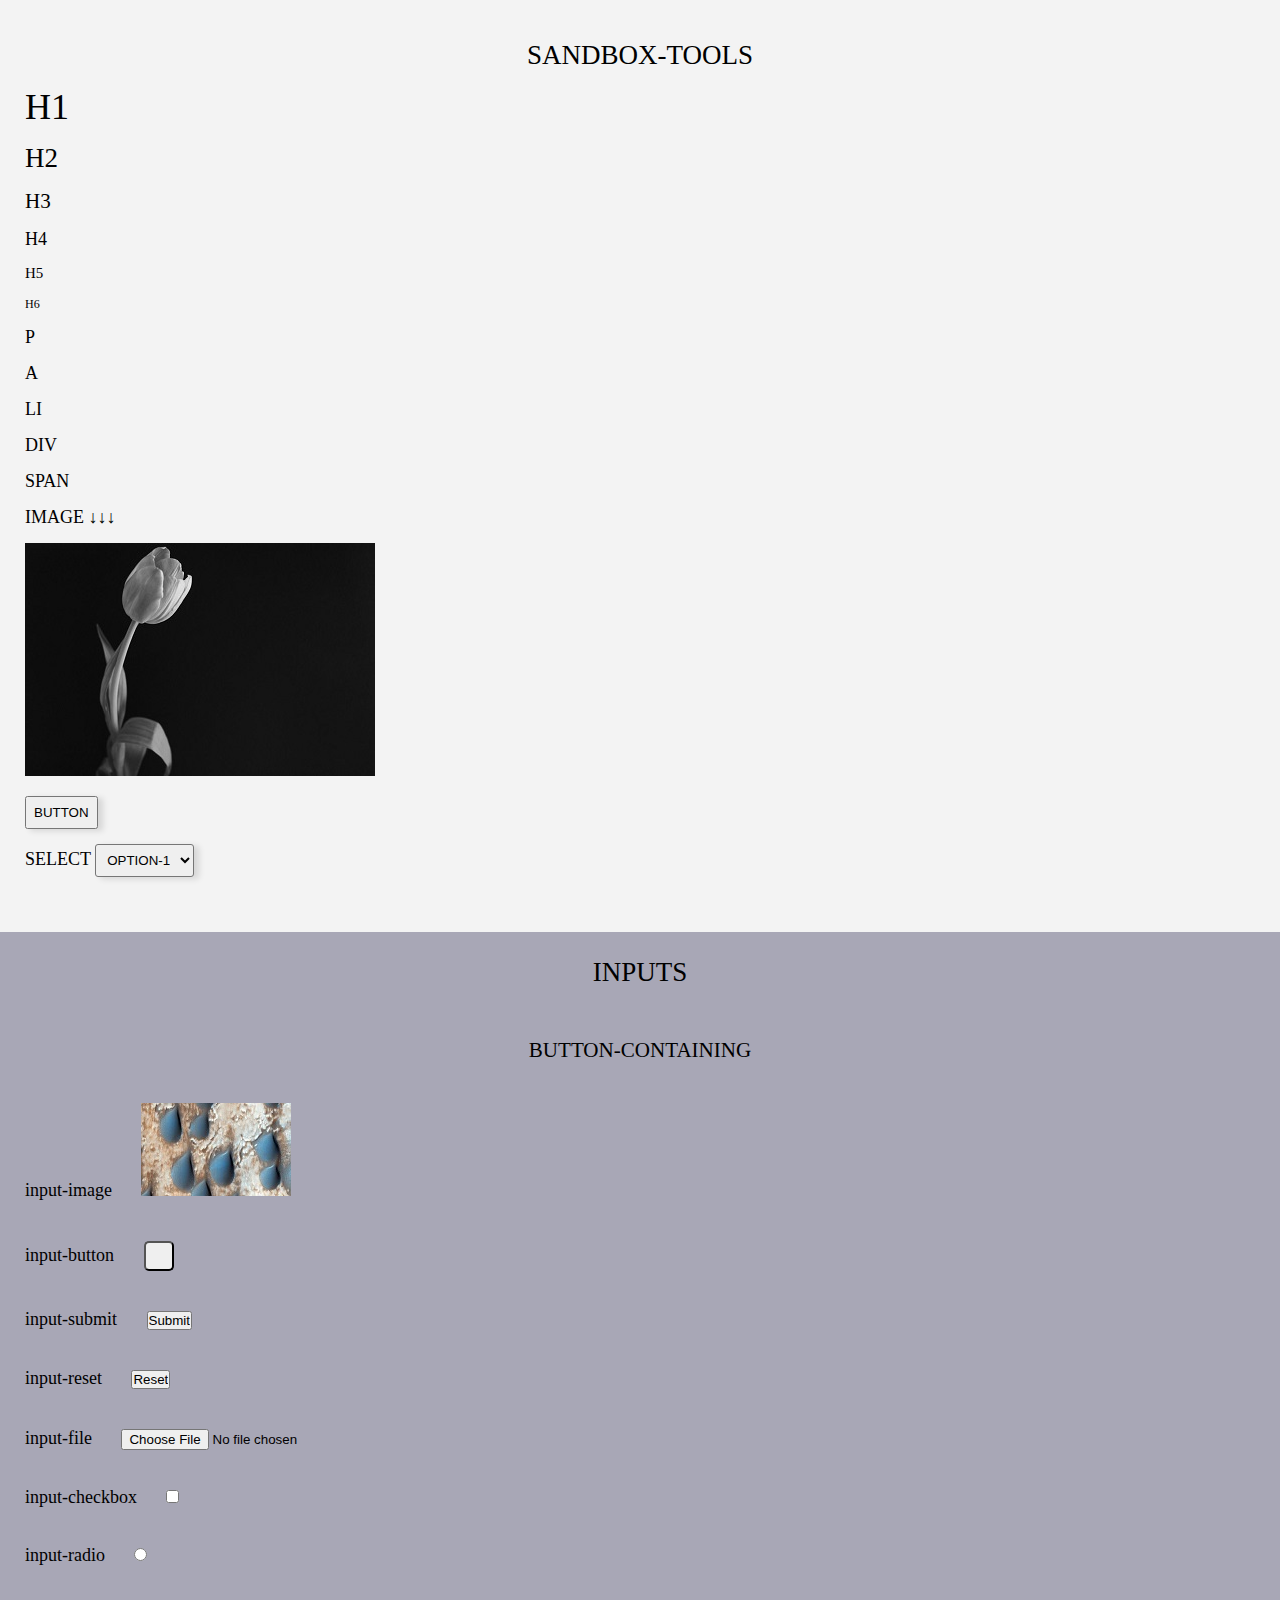
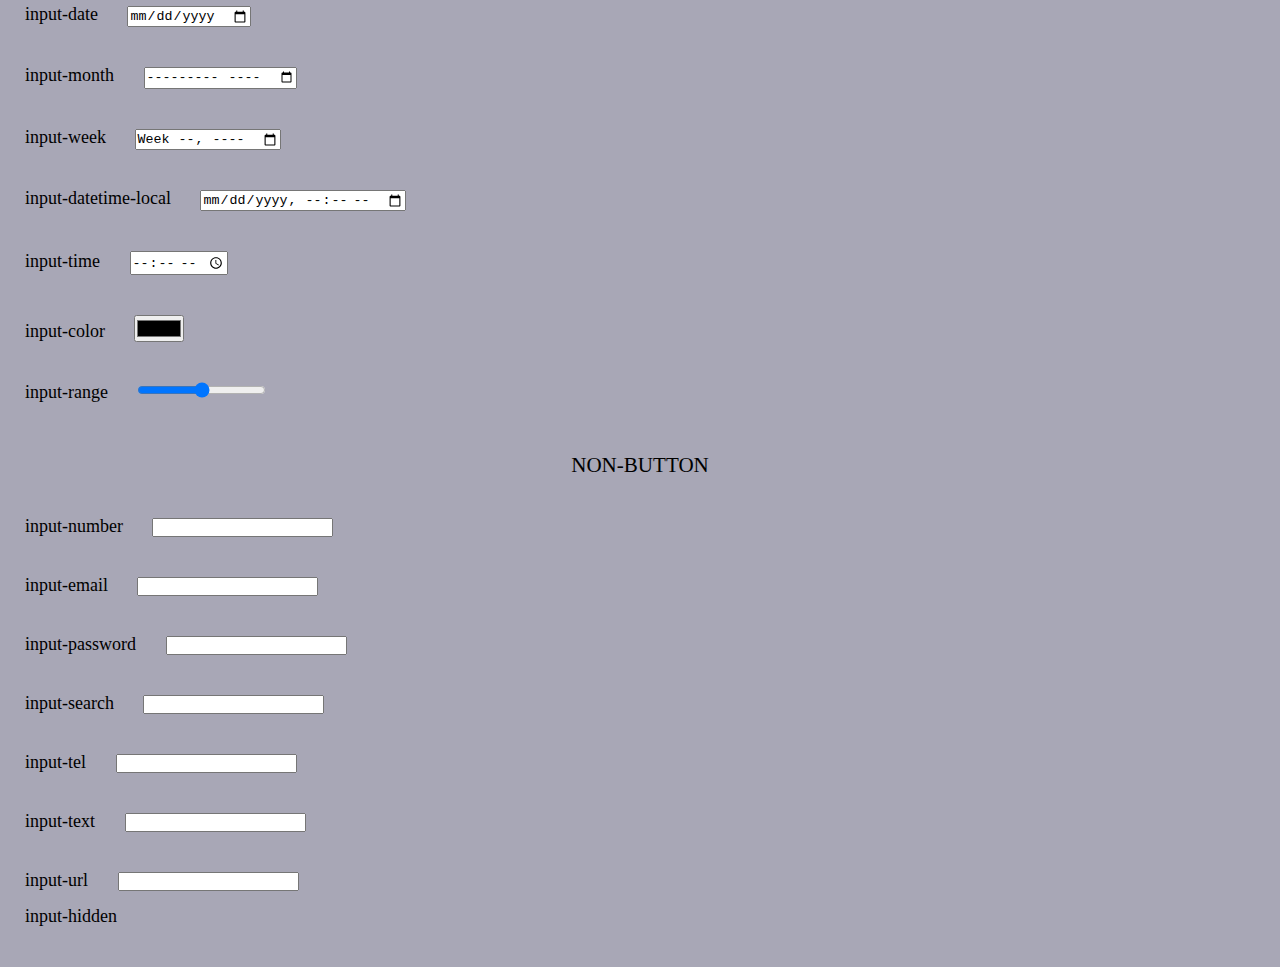
==== index.html @ 19b645c9 "feat: sort inputs by an attriute of containing buttons and  button-like elements" ====
<!DOCTYPE html>
<html lang="en">
<head>
   <meta charset="UTF-8">
   <meta http-equiv="X-UA-Compatible" content="IE=edge">
   <meta name="viewport" content="width=device-width, initial-scale=1.0">
   <title>Sandbox_tools</title>
   <link rel="stylesheet" href="style.css">
</head>
<body>
   <main>
      <div class="container">
         <h2 style="text-align: center;">SANDBOX-TOOLS</h2>

         <div class="item"><h1>H1</h1></div>
         <div class="item"><h2>H2</h2></div>
         <div class="item"><h3>H3</h3></div>
         <div class="item"><h4>H4</h4></div>
         <div class="item"><h5>H5</h5></div>
         <div class="item"><h6>H6</h6></div>

         <div class="item">
            <p>P</p>
         </div>

         <div class="item">
            <a href="#">A</a>
         </div>
         
         <div class="item">
            <ul class="list">
               <li class="list-item">LI</li>
            </ul>
         </div>

         <div class="item">DIV</div>

         <div class="item">
            <span>SPAN</span>
         </div>

         <div class="item">
            <p>IMAGE ↓↓↓</p>
            <img src="img/img.jpeg" alt="img">
         </div>

         <div class="item">
            <button class="btn" type="submit">BUTTON</button>
         </div>

         <div class="item">
            <label for="dropdown-select">SELECT</label>
            <select class="dropdown-select" name="dropdown" id="dropdown-select">
               <option value="1">OPTION-1</option>
               <option value="2">OPTION-2</option>
               <option value="3">OPTION-3</option>
            </select>
         </div>
      </div>

      <div class="inputs-container">
         <h2 style="text-align: center;">INPUTS</h2>

         <h3 style="text-align: center; margin-top: 50px;">BUTTON-CONTAINING</h3>

         <div class="item">
            <label for="input-image">input-image</label>
            <input src="/img/input-img.jpg" id="input-image" type="image">
         </div>

         <div class="item">
            <label for="input-button">input-button</label>
            <input id="input-button" type="button">
         </div>

         <div class="item">
            <label for="input-submit">input-submit</label>
            <input id="input-submit" type="submit">
         </div>

         <div class="item">
            <label for="input-reset">input-reset</label>
            <input id="input-reset" type="reset">
         </div>

         <div class="item">
            <label for="input-file">input-file</label>
            <input id="input-file" type="file">
         </div>

         <div class="item">
            <label for="input-checkbox">input-checkbox</label>
            <input id="input-checkbox" type="checkbox">
         </div>

         <div class="item">
            <label for="input-radio">input-radio</label>
            <input id="input-radio" type="radio">
         </div>

         <div class="item">
            <label for="input-date">input-date</label>
            <input id="input-date" type="date">
         </div>

         <div class="item">
            <label for="input-month">input-month</label>
            <input id="input-month" type="month">
         </div>

         <div class="item">
            <label for="input-week">input-week</label>
            <input id="input-week" type="week">
         </div>

         <div class="item">
            <label for="input-datetime-local">input-datetime-local</label>
            <input id="input-datetime-local" type="datetime-local">
         </div>

         <div class="item">
            <label for="input-time">input-time</label>
            <input id="input-time" type="time">
         </div>

         <div class="item">
            <label for="input-color">input-color</label>
            <input id="input-color" type="color">
         </div>

         <div class="item">
            <label for="input-range">input-range</label>
            <input id="input-range" type="range">
         </div>

         <h3 style="text-align: center; margin-top: 50px;">NON-BUTTON</h3>

         <div class="item">
            <label for="input-number">input-number</label>
            <input id="input-number" type="number">
         </div>

         <div class="item">
            <label for="input-email">input-email</label>
            <input id="input-email" type="email">
         </div>

         <div class="item">
            <label for="input-password">input-password</label>
            <input id="input-password" type="password">
         </div>
         
         <div class="item">
            <label for="input-search">input-search</label>
            <input id="input-search" type="search">
         </div>
         
         <div class="item">
            <label for="input-tel">input-tel</label>
            <input id="input-tel" type="tel">
         </div>

         <div class="item">
            <label for="input-text">input-text</label>
            <input id="input-text" type="text">
         </div>

         <div class="item">
            <label for="input-url">input-url</label>
            <input id="input-url" type="url">
         </div>

         <div class="item">
            <label for="input-hidden">input-hidden</label>
            <input id="input-hidden" type="hidden">
         </div>

      </div>
   </main>
   <script src="script.js"></script>
</body>
</html>
---- style.css ----
* {
   margin: 0;
   padding: 0;
   box-sizing: border-box;
}

html {
   font-size: 18px;
   max-width: 100vw;
   height: 100vh;
   background-color: rgb(243, 243, 243);
}

h1,
h2,
h3,
h4,
h5,
h6 {
   font-weight: 400;
}

a,
p,
div,
li {
   cursor: pointer;
   margin: 15px 0;
}

a {
   text-decoration: none;
   color: #000;
}

button {
   cursor: pointer;
}

li {
   list-style: none;
}

.container {
   padding: 25px;
}

.btn {
   padding: 7px;
   box-shadow: 5px 2px 6px rgba(0, 0, 0, 0.123);
}

.dropdown-select {
   padding: 7px;
   box-shadow: 5px 2px 6px rgba(0, 0, 0, 0.123);
   border-radius: 3px;
   text-transform: uppercase;
   background-color: rgb(239, 239, 239), rgb(59, 59, 59);
   border-color: rgb(118, 118, 118), rgb(133, 133, 133);
}

option {
   font-size: 14px;
}

input {
   margin-left: 25px;
   margin-top: 25px;
   cursor: pointer;
}

.inputs-container {
   padding: 25px;
   background-color: rgb(168, 167, 182);
}

input[type="button"] {
   background-color: rgb(239, 239, 239), rgb(59, 59, 59);
   border-radius: 5px;
   width: 30px;
   height: 30px;
}
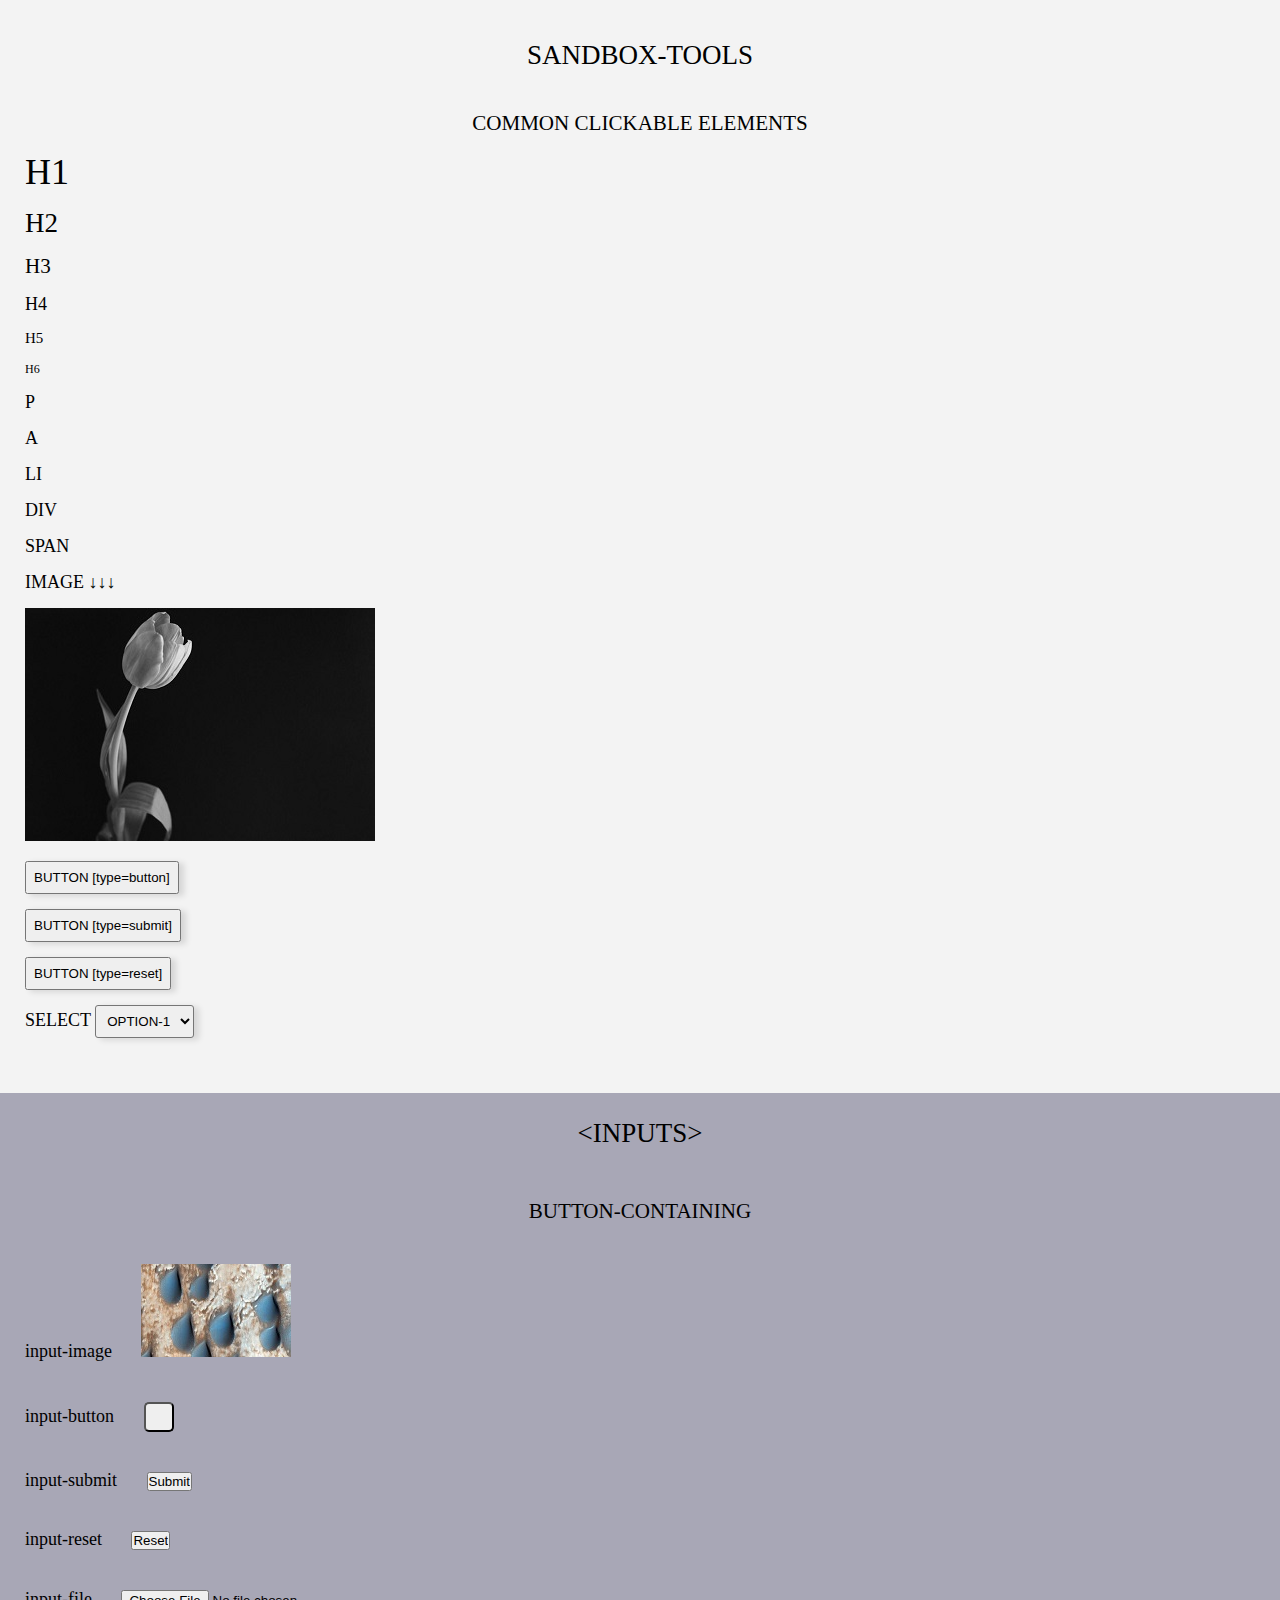
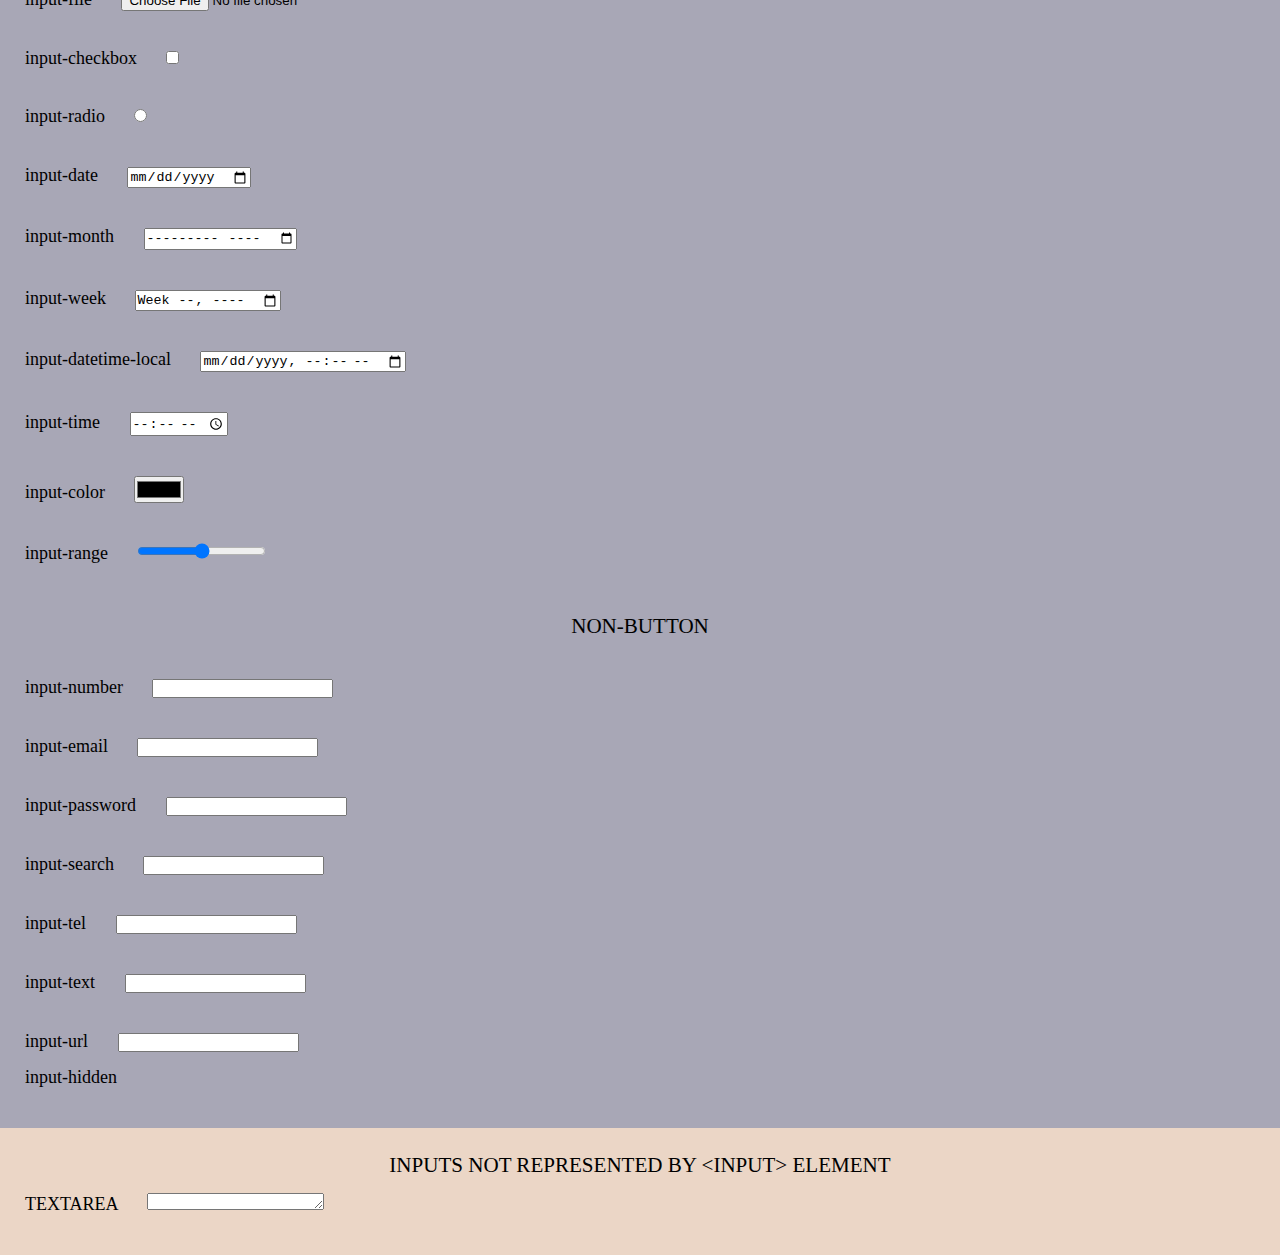
==== commit 3778f7ad: "feat: add elements" ====
--- a/index.html
+++ b/index.html
@@ -11,6 +11,7 @@
    <main>
       <div class="container">
          <h2 style="text-align: center;">SANDBOX-TOOLS</h2>
+         <h3 style="text-align: center; margin-top: 40px;">COMMON CLICKABLE ELEMENTS</h3>
 
          <div class="item"><h1>H1</h1></div>
          <div class="item"><h2>H2</h2></div>
@@ -45,7 +46,15 @@
          </div>
 
          <div class="item">
-            <button class="btn" type="submit">BUTTON</button>
+            <button class="btn" type="button">BUTTON [type=button]</button>
+         </div>
+
+         <div class="item">
+            <button class="btn" type="submit">BUTTON [type=submit]</button>
+         </div>
+
+         <div class="item">
+            <button class="btn" type="reset">BUTTON [type=reset]</button>
          </div>
 
          <div class="item">
@@ -59,13 +68,13 @@
       </div>
 
       <div class="inputs-container">
-         <h2 style="text-align: center;">INPUTS</h2>
+         <h2 style="text-align: center;">&lt;INPUTS&gt;</h2>
 
          <h3 style="text-align: center; margin-top: 50px;">BUTTON-CONTAINING</h3>
 
          <div class="item">
             <label for="input-image">input-image</label>
-            <input src="/img/input-img.jpg" id="input-image" type="image">
+            <input src="./img/input-img.jpg" id="input-image" type="image">
          </div>
 
          <div class="item">
@@ -176,6 +185,21 @@
          </div>
 
       </div>
+
+      <div class="inputs-container">
+         <h3 style="text-align: center;">INPUTS NOT REPRESENTED BY &lt;INPUT&gt; ELEMENT</h3>
+         
+         <div class="item">
+            <label for="textarea">TEXTAREA</label>
+            <textarea name="textarea" id="textarea" cols="20" rows="1"></textarea>
+         </div>
+
+         <div class="item">
+
+         </div>
+
+      </div>
+
    </main>
    <script src="script.js"></script>
 </body>
--- a/style.css
+++ b/style.css
@@ -70,8 +70,13 @@
 }
 
 .inputs-container {
+   margin: 0;
    padding: 25px;
    background-color: rgb(168, 167, 182);
+}
+
+.inputs-container:last-child {
+   background-color: rgb(235, 214, 198);
 }
 
 input[type="button"] {
@@ -79,4 +84,8 @@
    border-radius: 5px;
    width: 30px;
    height: 30px;
-}+}
+
+textarea {
+   margin-left: 25px;
+}
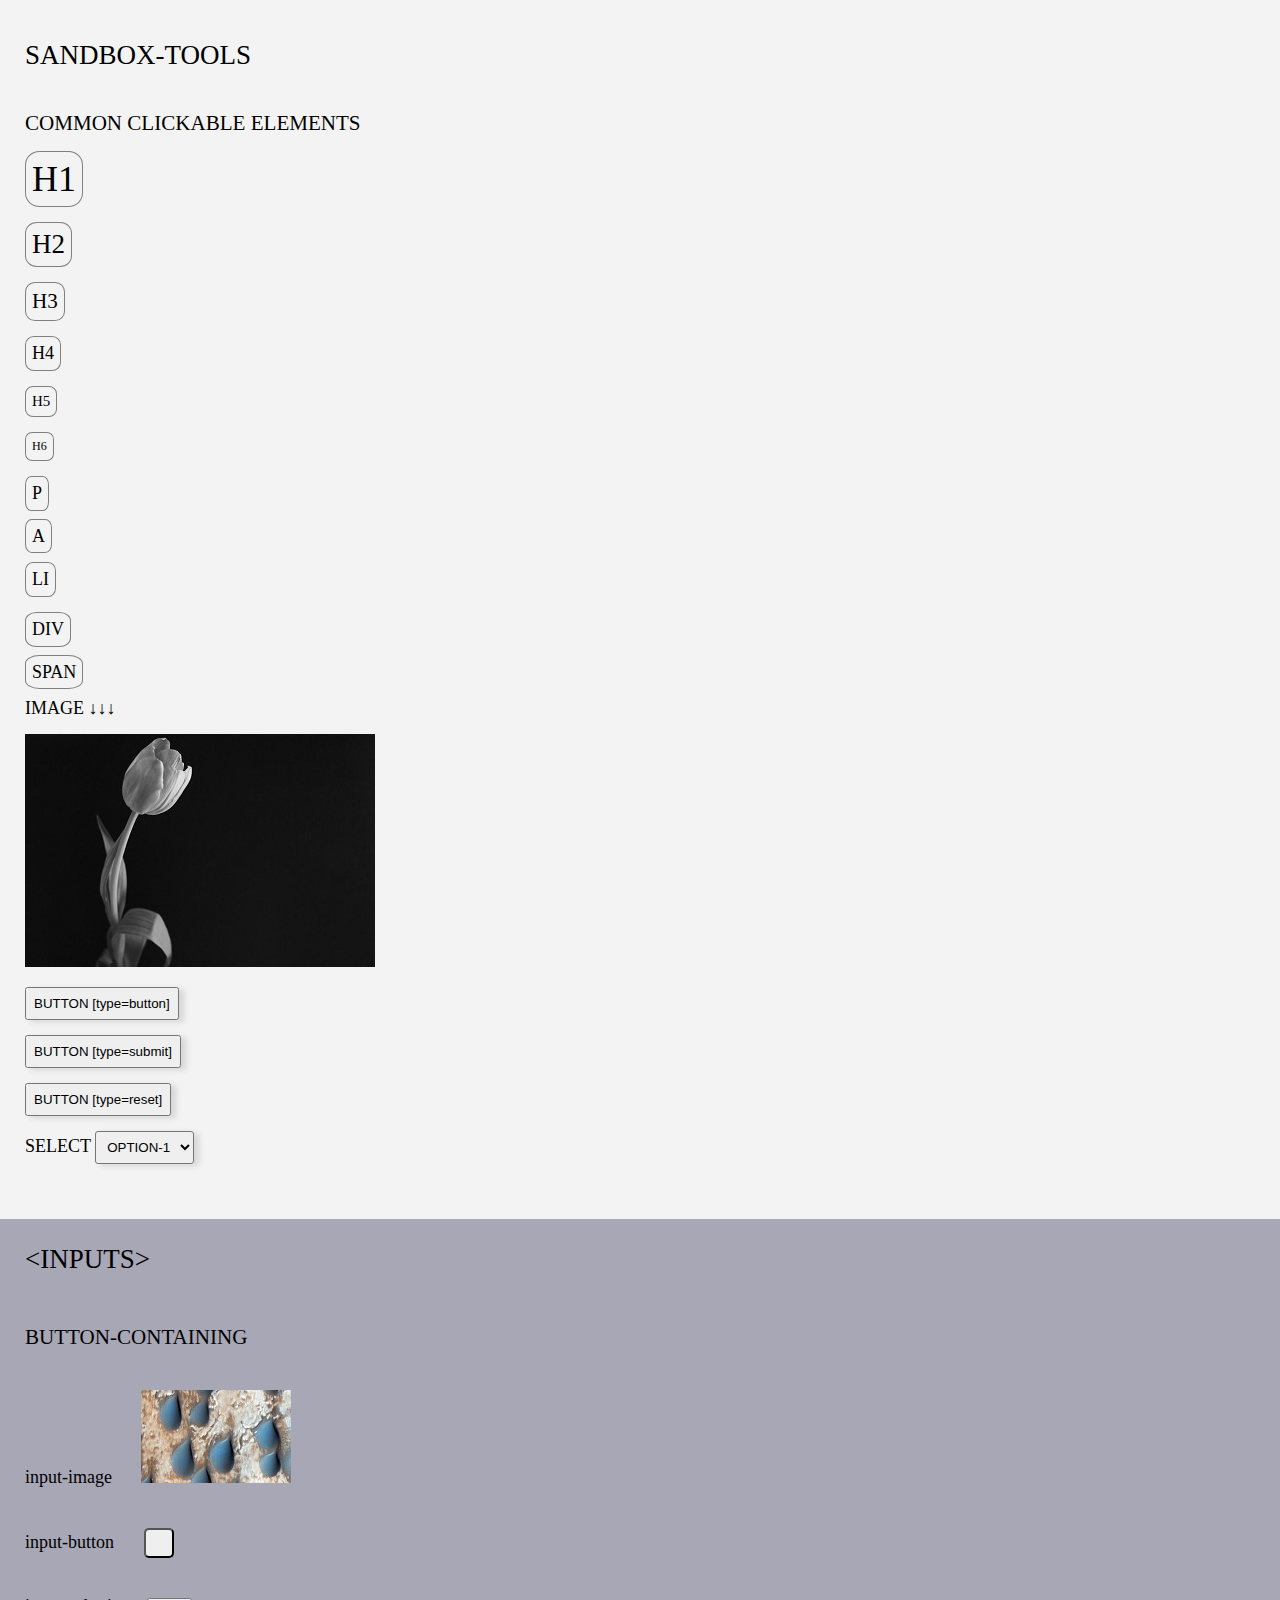
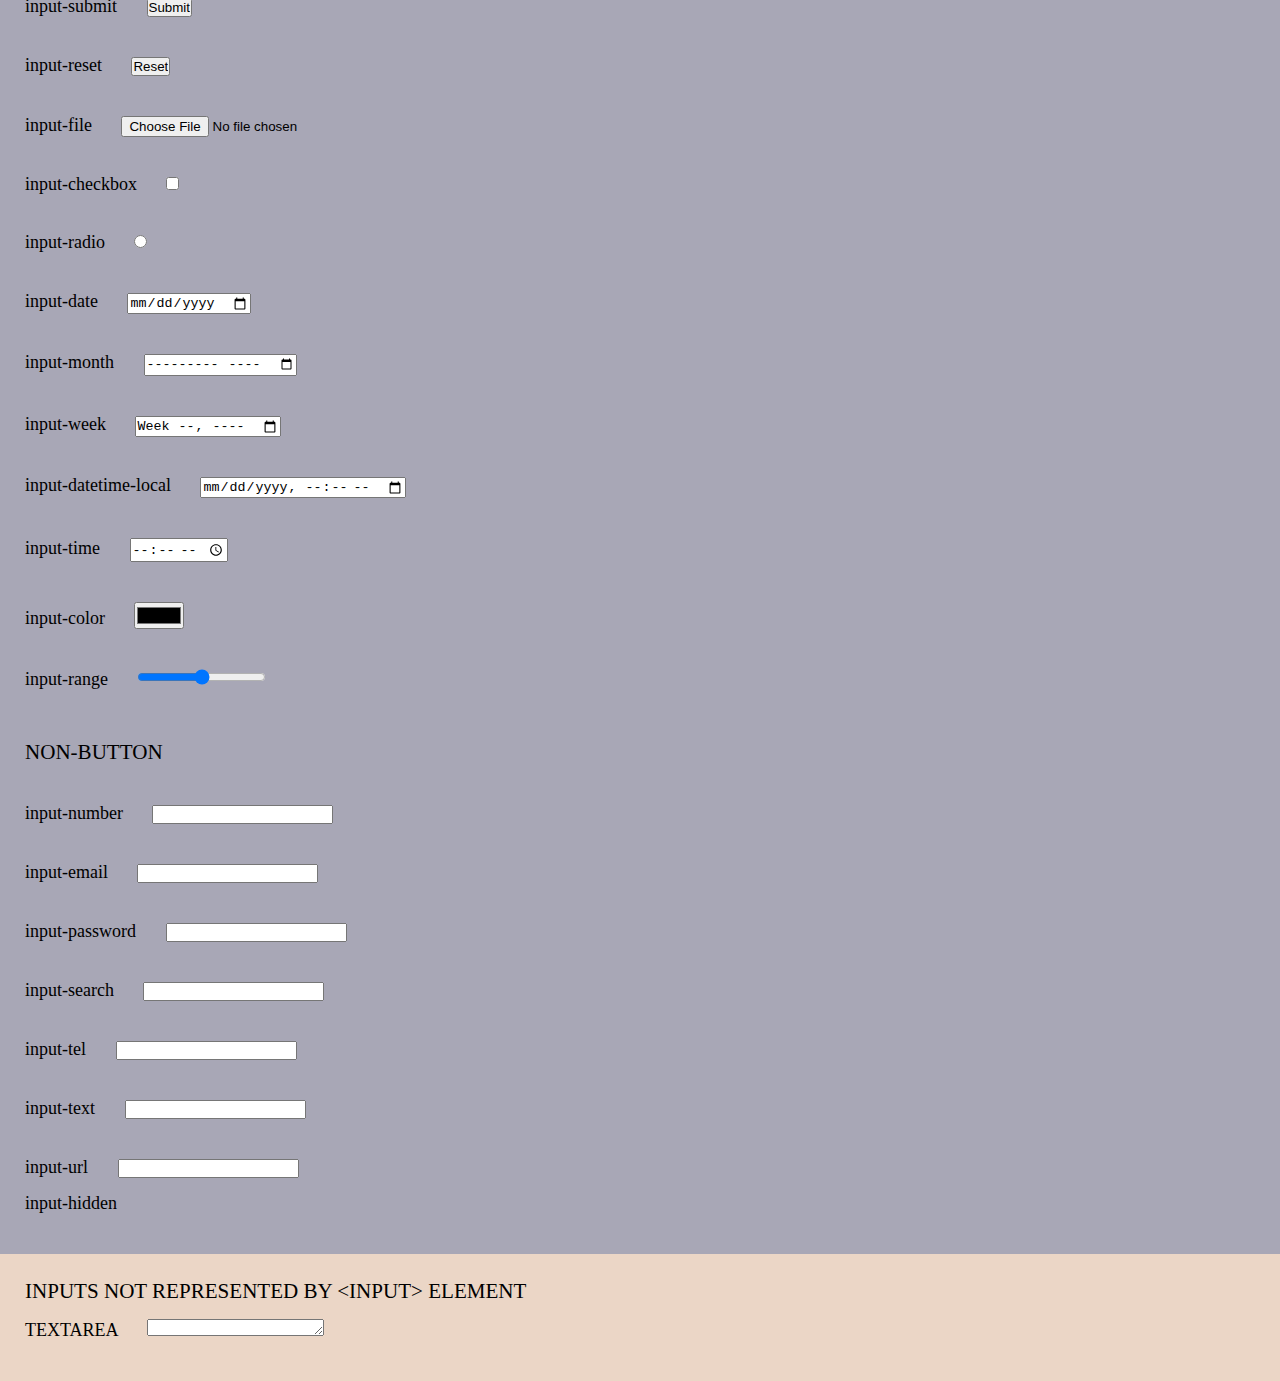
==== commit fce13545: "feat: make standard elements clickable" ====
--- a/index.html
+++ b/index.html
@@ -13,36 +13,36 @@
          <h2 style="text-align: center;">SANDBOX-TOOLS</h2>
          <h3 style="text-align: center; margin-top: 40px;">COMMON CLICKABLE ELEMENTS</h3>
 
-         <div class="item"><h1>H1</h1></div>
-         <div class="item"><h2>H2</h2></div>
-         <div class="item"><h3>H3</h3></div>
-         <div class="item"><h4>H4</h4></div>
-         <div class="item"><h5>H5</h5></div>
-         <div class="item"><h6>H6</h6></div>
-
-         <div class="item">
-            <p>P</p>
-         </div>
-
-         <div class="item">
-            <a href="#">A</a>
-         </div>
-         
-         <div class="item">
+         <div class="item border"><h1 id="clickable">H1</h1></div>
+         <div class="item border"><h2 id="clickable">H2</h2></div>
+         <div class="item border"><h3 id="clickable">H3</h3></div>
+         <div class="item border"><h4 id="clickable">H4</h4></div>
+         <div class="item border"><h5 id="clickable">H5</h5></div>
+         <div class="item border"><h6 id="clickable">H6</h6></div>
+
+         <div class="item border">
+            <p id="clickable">P</p>
+         </div>
+
+         <div class="item border">
+            <a href="#" id="clickable">A</a>
+         </div>
+         
+         <div class="item border">
             <ul class="list">
-               <li class="list-item">LI</li>
+               <li class="list-item" id="clickable">LI</li>
             </ul>
          </div>
 
-         <div class="item">DIV</div>
-
-         <div class="item">
-            <span>SPAN</span>
+         <div class="item border div" id="clickable">DIV</div>
+
+         <div class="item border">
+            <span id="clickable">SPAN</span>
          </div>
 
          <div class="item">
             <p>IMAGE ↓↓↓</p>
-            <img src="img/img.jpeg" alt="img">
+            <img id="clickable" src="img/img.jpeg" alt="img">
          </div>
 
          <div class="item">
--- a/style.css
+++ b/style.css
@@ -16,8 +16,15 @@
 h3,
 h4,
 h5,
-h6 {
+h6,
+p,
+a,
+li,
+.div,
+span {
+   max-width: fit-content;
    font-weight: 400;
+   user-select: none;
 }
 
 a,
@@ -43,6 +50,22 @@
 
 .container {
    padding: 25px;
+}
+
+.item.border > h1,
+.item.border > h2,
+.item.border > h3,
+.item.border > h4,
+.item.border > h5,
+.item.border > h6,
+.item.border > p,
+.item.border > a,
+.item.border > .list > li,
+.item.border.div,
+.item.border > span {
+   padding: 6px;
+   border: 1.5px solid gray;
+   border-radius: 25%;
 }
 
 .btn {
@@ -89,3 +112,39 @@
 textarea {
    margin-left: 25px;
 }
+
+h1.pressed {
+   font-size: 33px;
+}
+
+h2.pressed {
+   font-size: 24px;
+}
+
+h3.pressed {
+   font-size: 19px;
+}
+
+h4.pressed {
+   font-size: 15.5px;
+}
+
+h5.pressed {
+   font-size: 13px;
+}
+
+h6.pressed {
+   font-size: 10.5px;
+}
+
+p.pressed,
+a.pressed,
+li.pressed,
+.div.pressed,
+span.pressed {
+   font-size: 15.5px;
+}
+
+img.pressed {
+   transform: scale(0.97);
+}
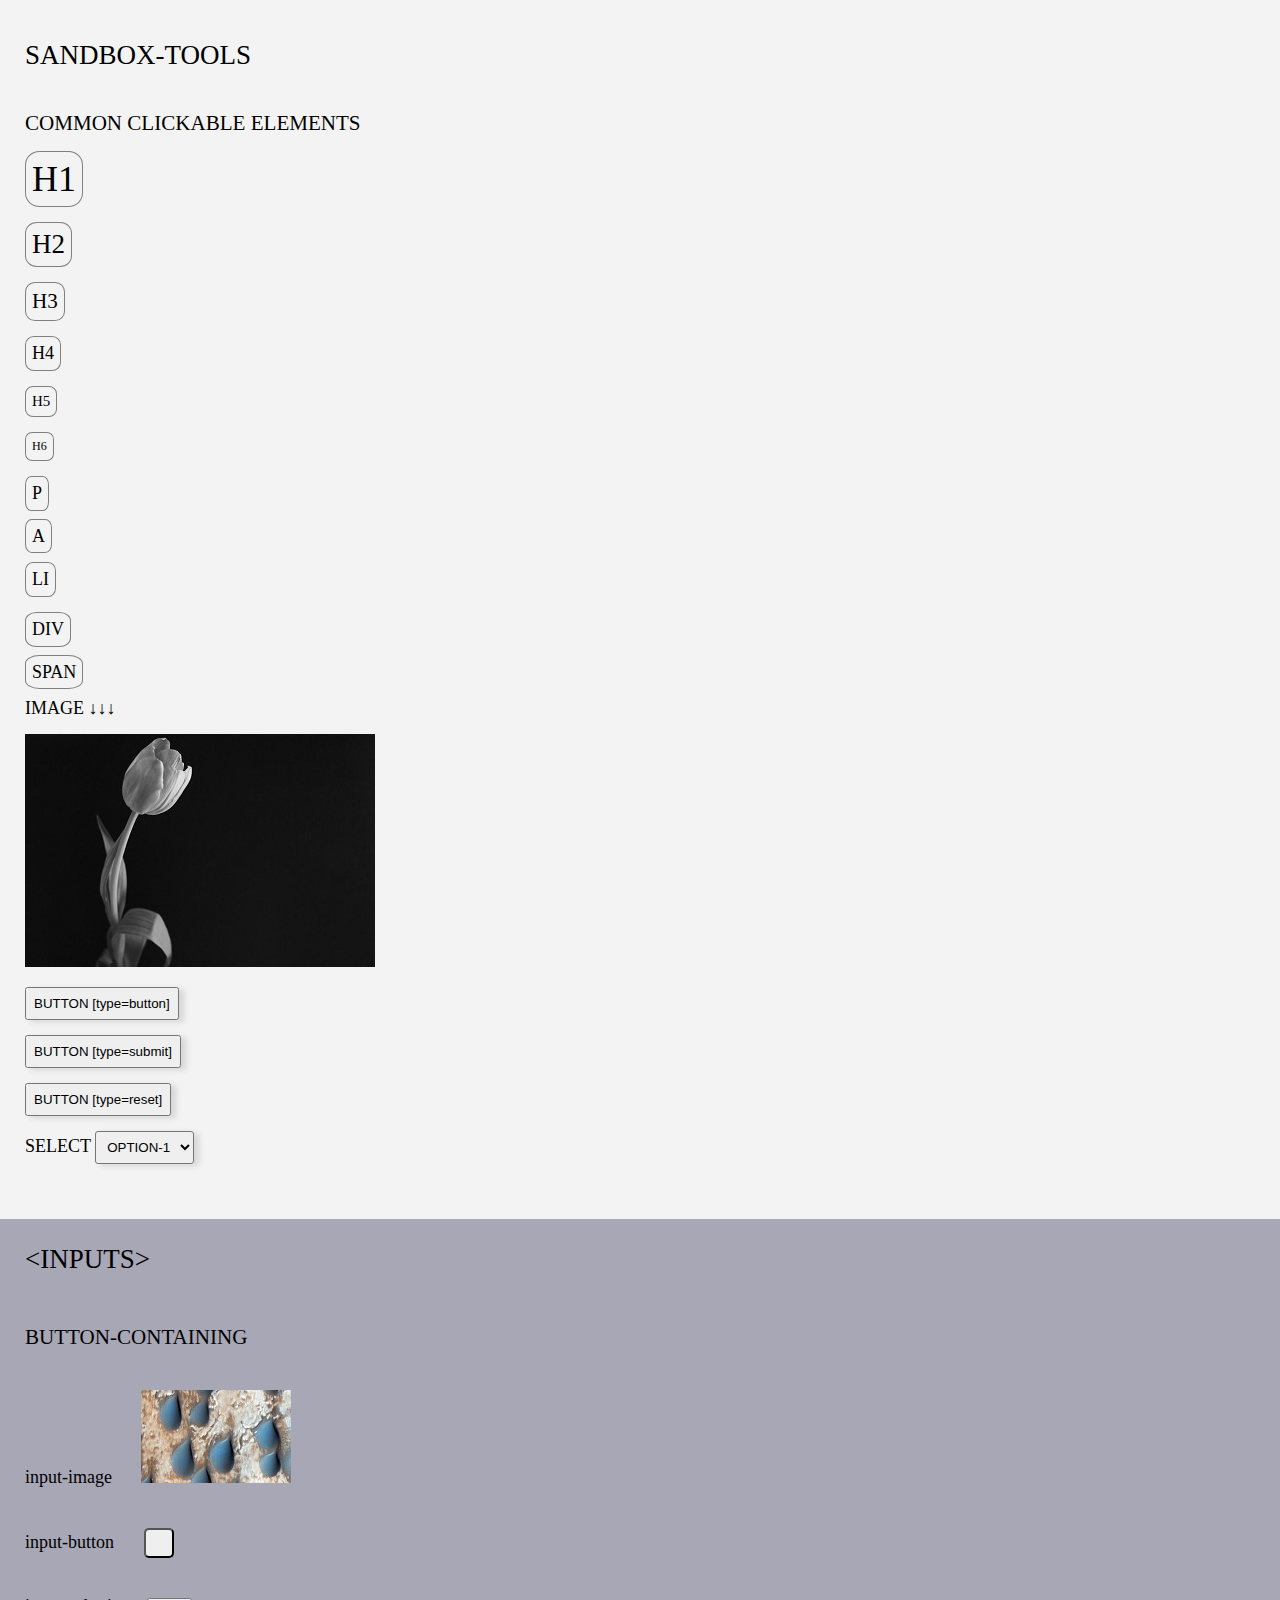
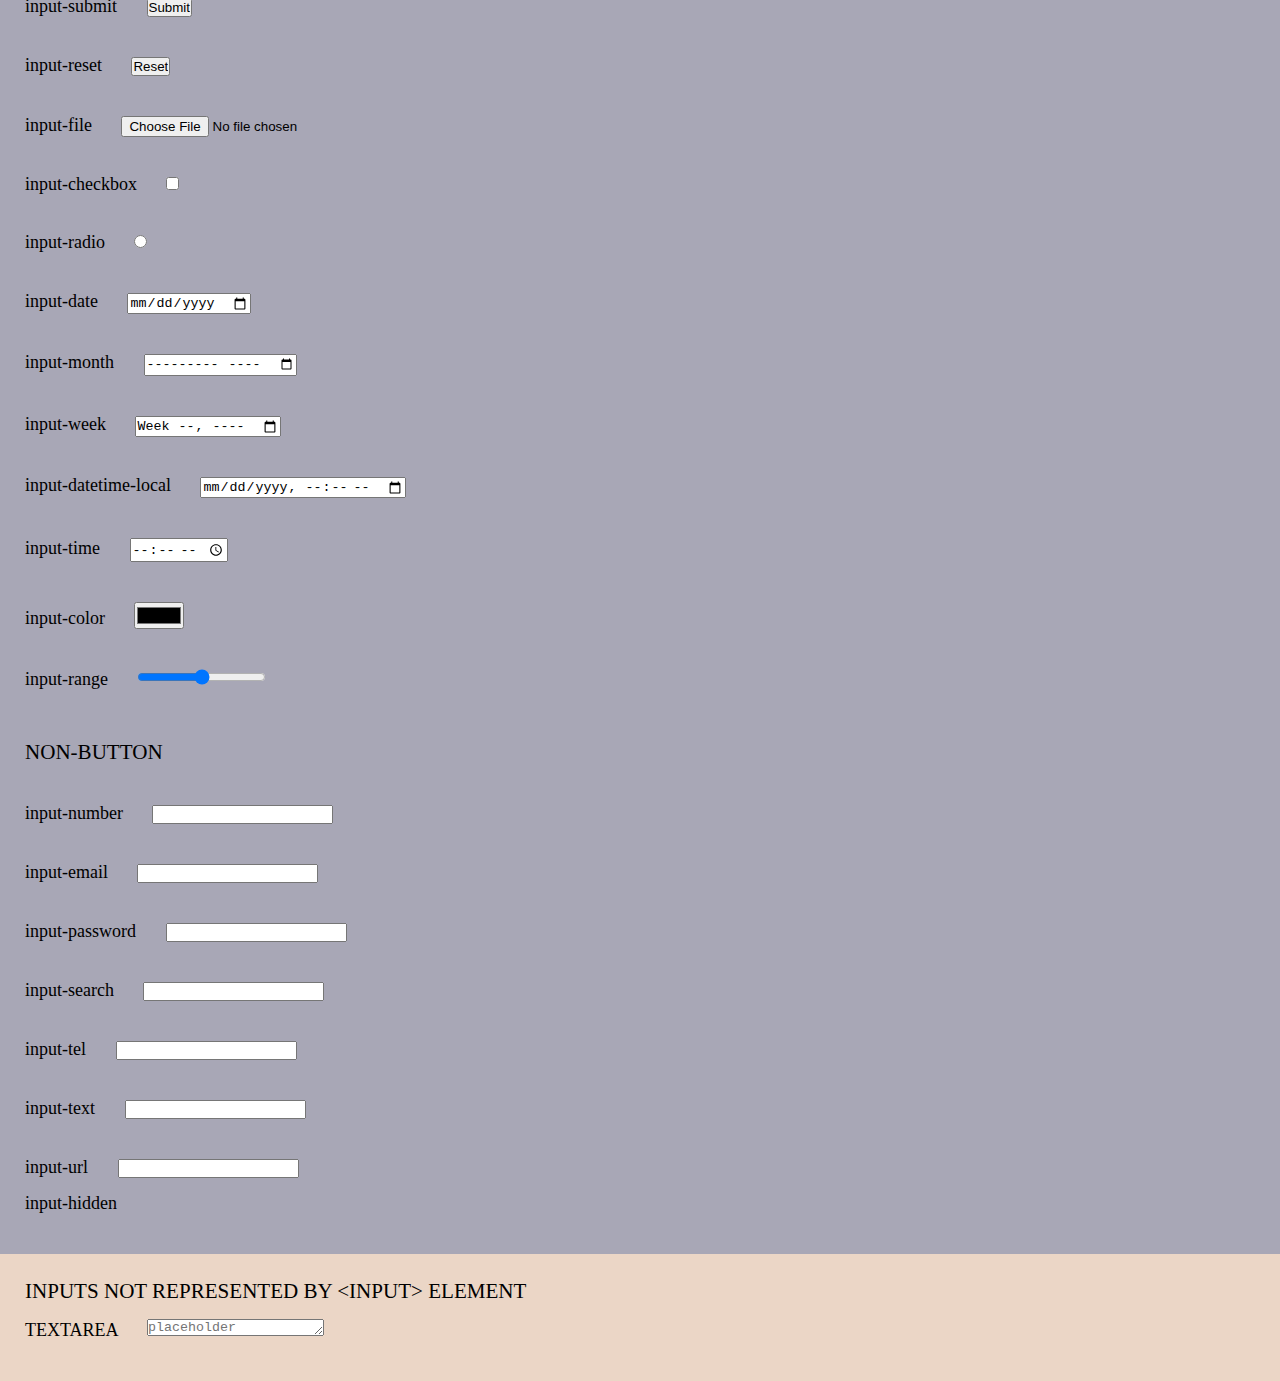
==== commit 1ddcb558: "feat: add placeholder" ====
--- a/index.html
+++ b/index.html
@@ -191,7 +191,7 @@
          
          <div class="item">
             <label for="textarea">TEXTAREA</label>
-            <textarea name="textarea" id="textarea" cols="20" rows="1"></textarea>
+            <textarea placeholder="placeholder" name="textarea" id="textarea" cols="20" rows="1"></textarea>
          </div>
 
          <div class="item">
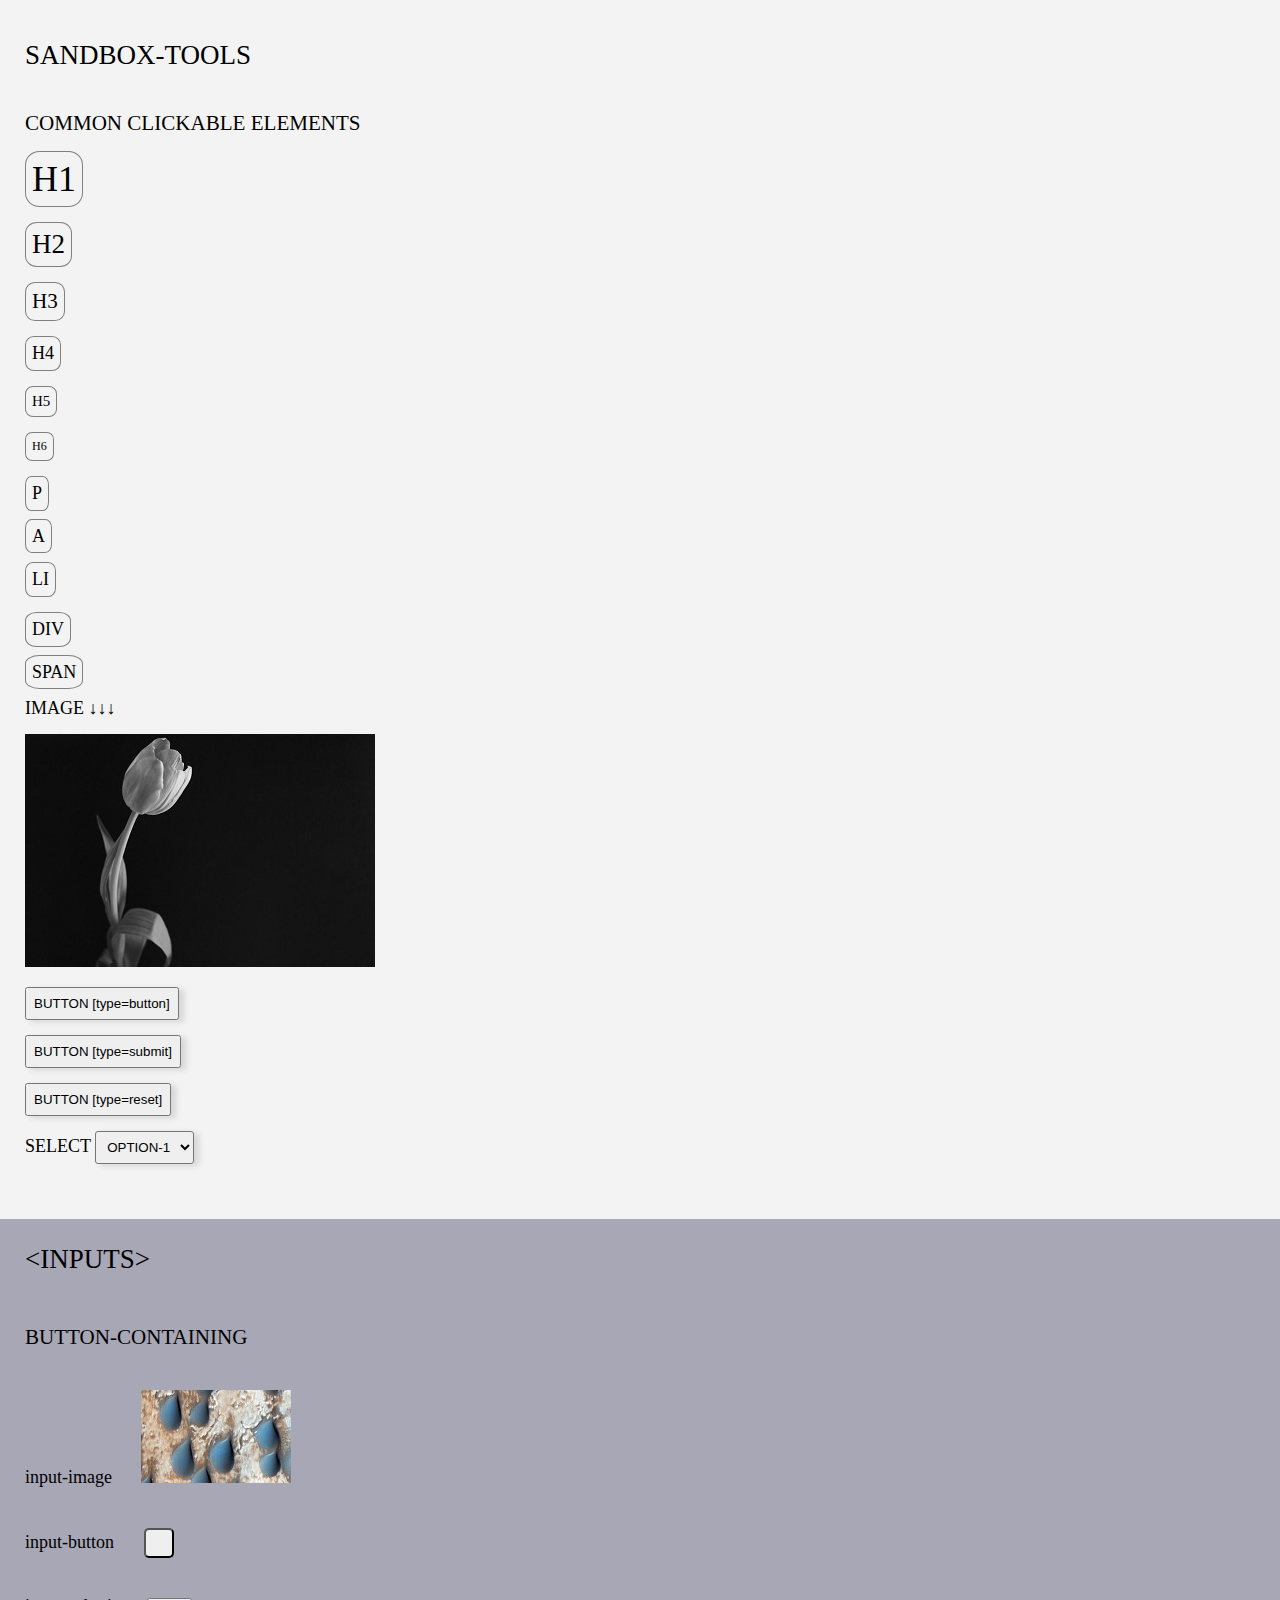
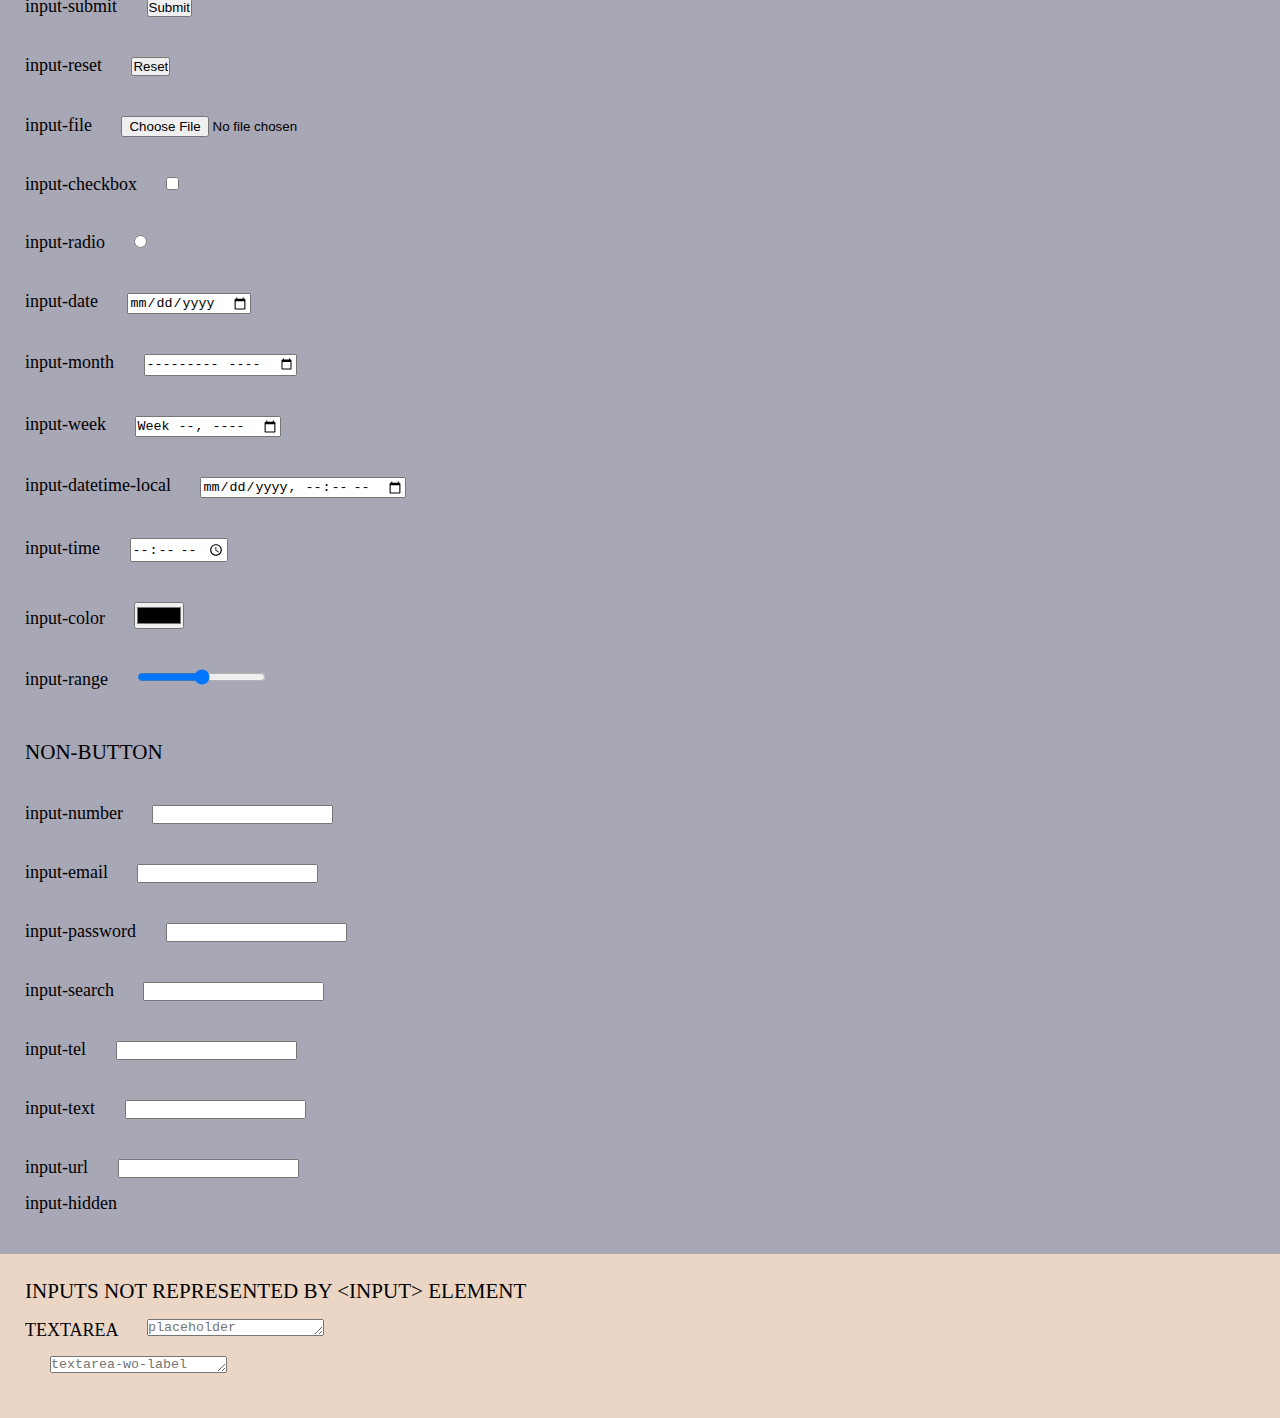
==== commit ec5bd4ee: "feat: add placeholder" ====
--- a/index.html
+++ b/index.html
@@ -195,6 +195,10 @@
          </div>
 
          <div class="item">
+            <textarea placeholder="textarea-wo-label" name="textarea" id="textarea" cols="20" rows="1"></textarea>
+         </div>
+
+         <div class="item">
 
          </div>
 
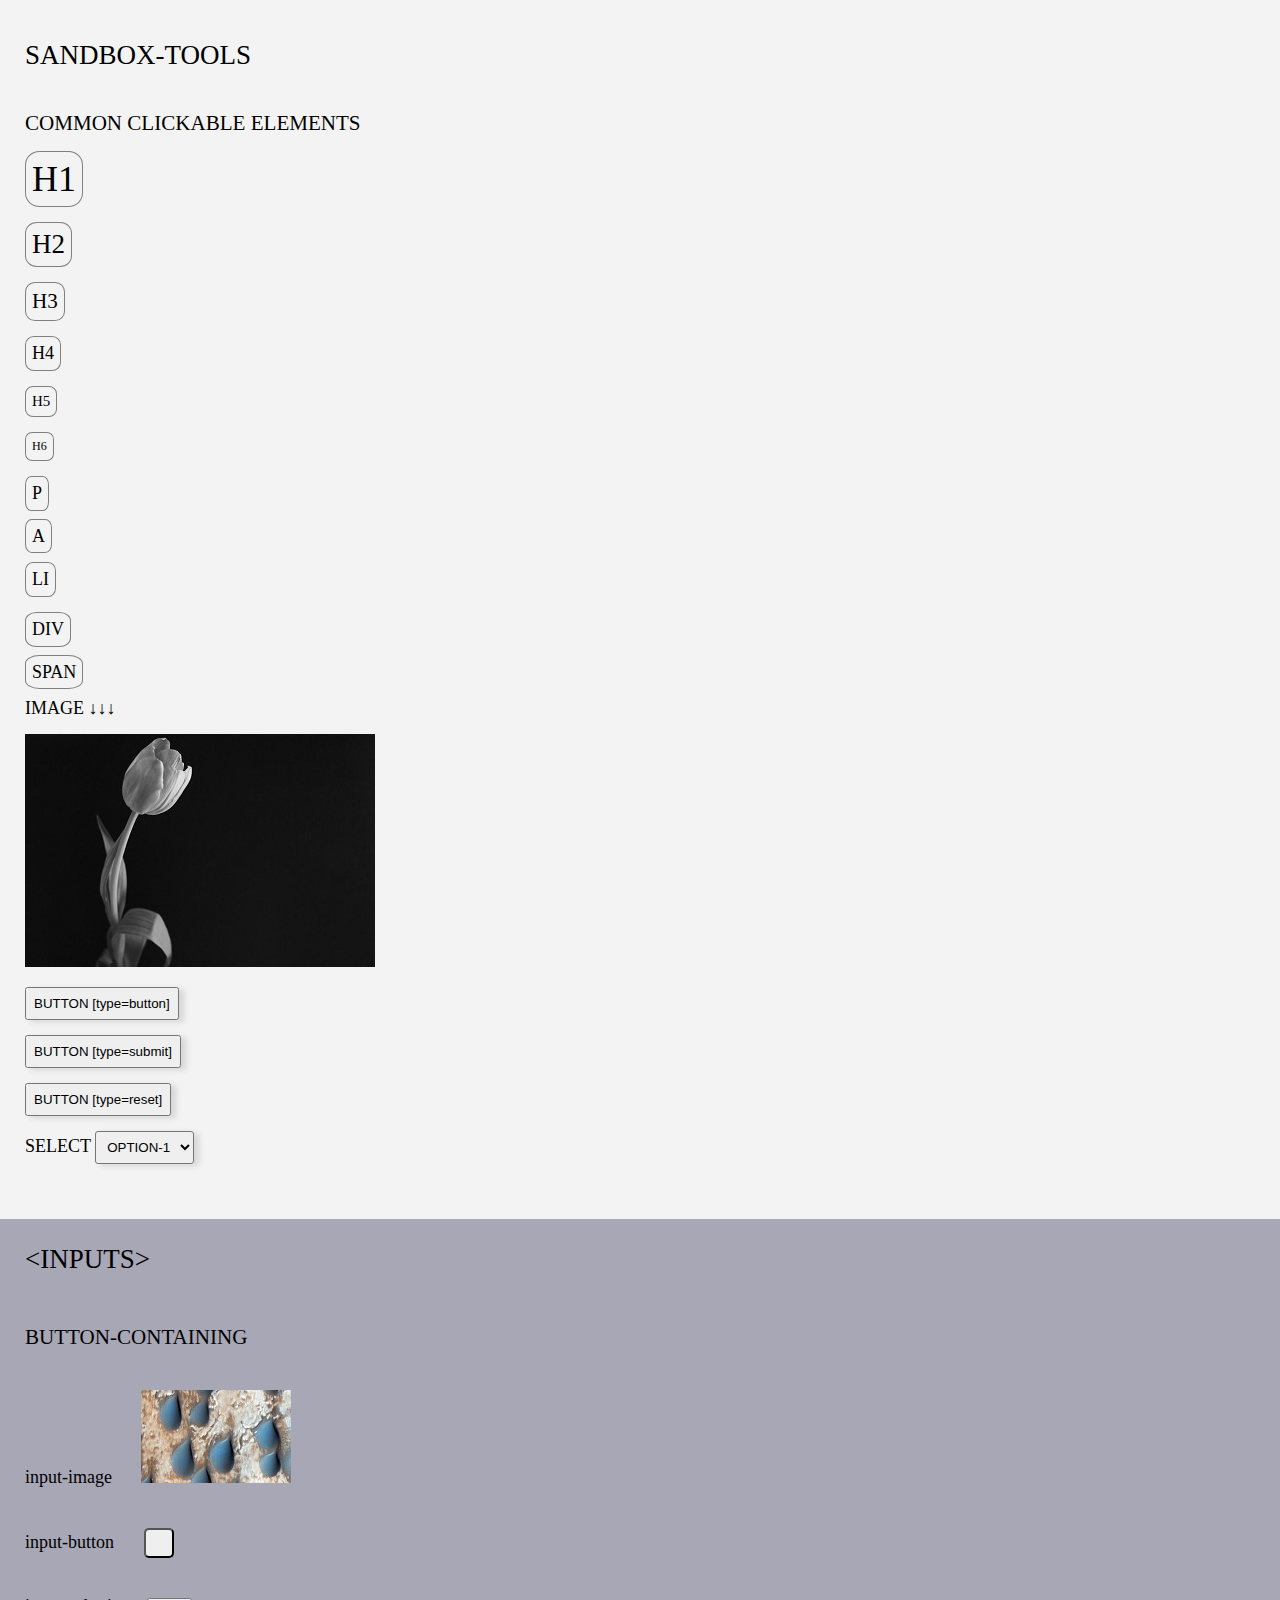
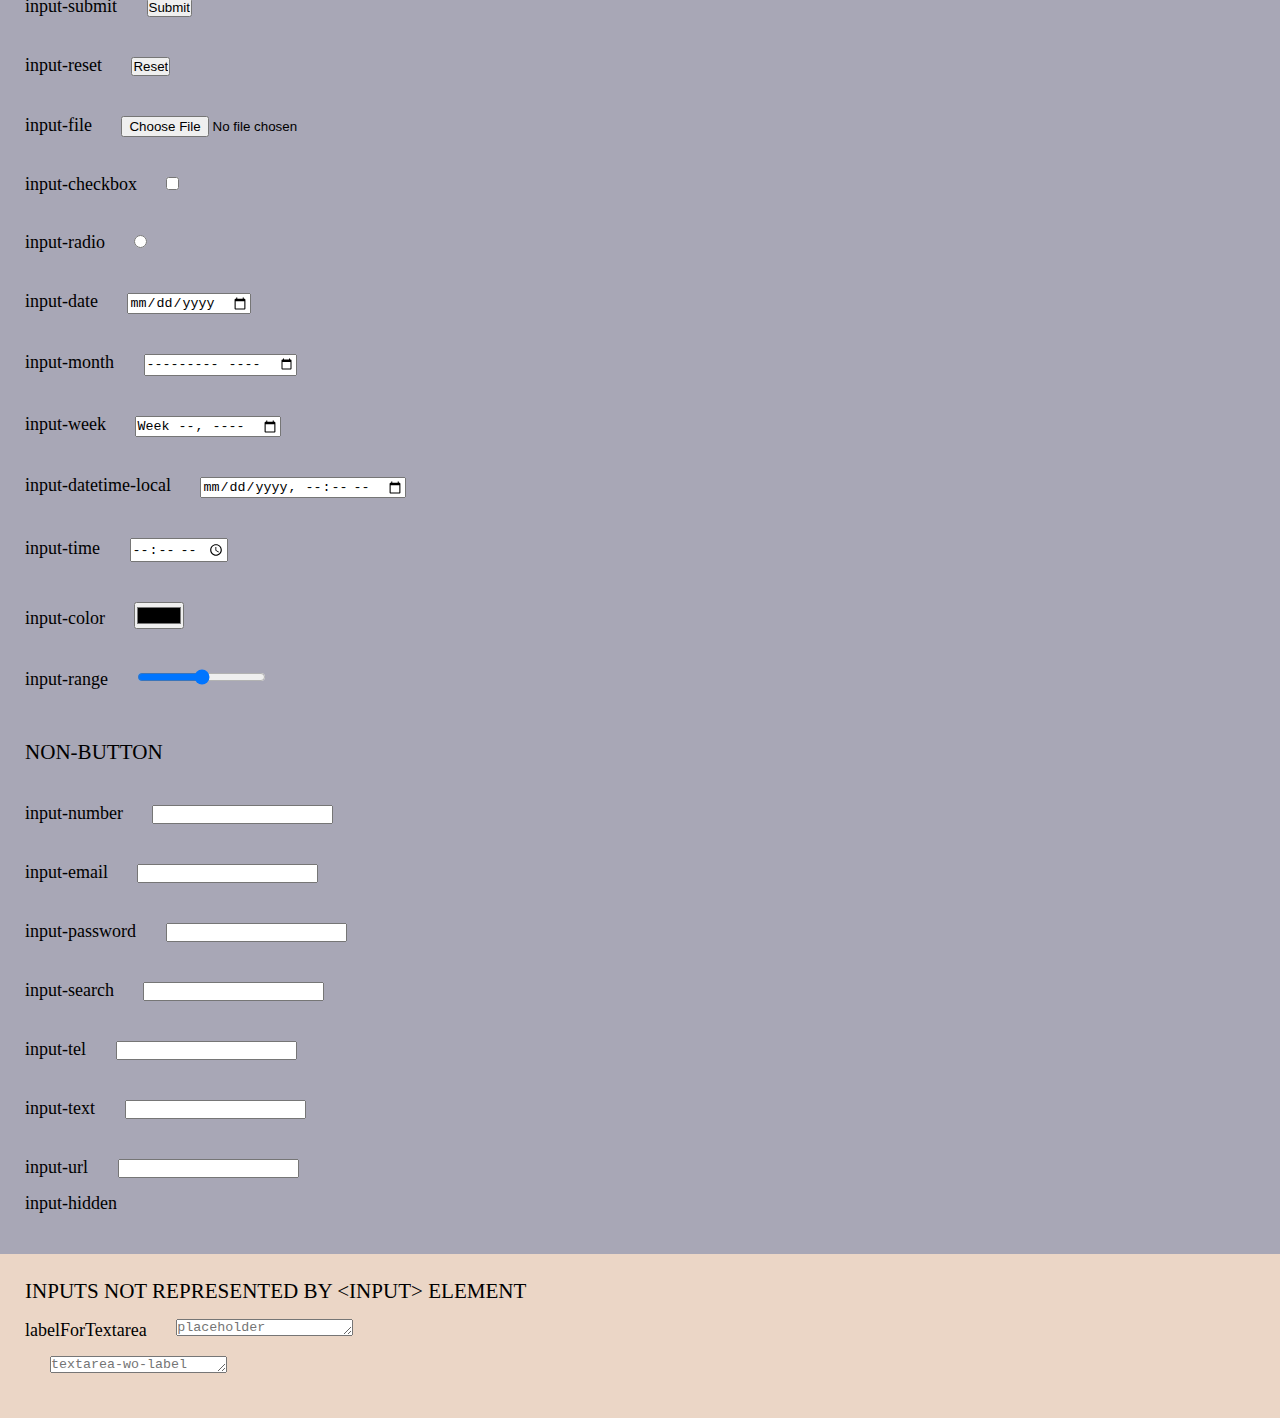
==== commit 8978e758: "feat: add placeholder" ====
--- a/index.html
+++ b/index.html
@@ -190,7 +190,7 @@
          <h3 style="text-align: center;">INPUTS NOT REPRESENTED BY &lt;INPUT&gt; ELEMENT</h3>
          
          <div class="item">
-            <label for="textarea">TEXTAREA</label>
+            <label for="textarea">labelForTextarea</label>
             <textarea placeholder="placeholder" name="textarea" id="textarea" cols="20" rows="1"></textarea>
          </div>
 
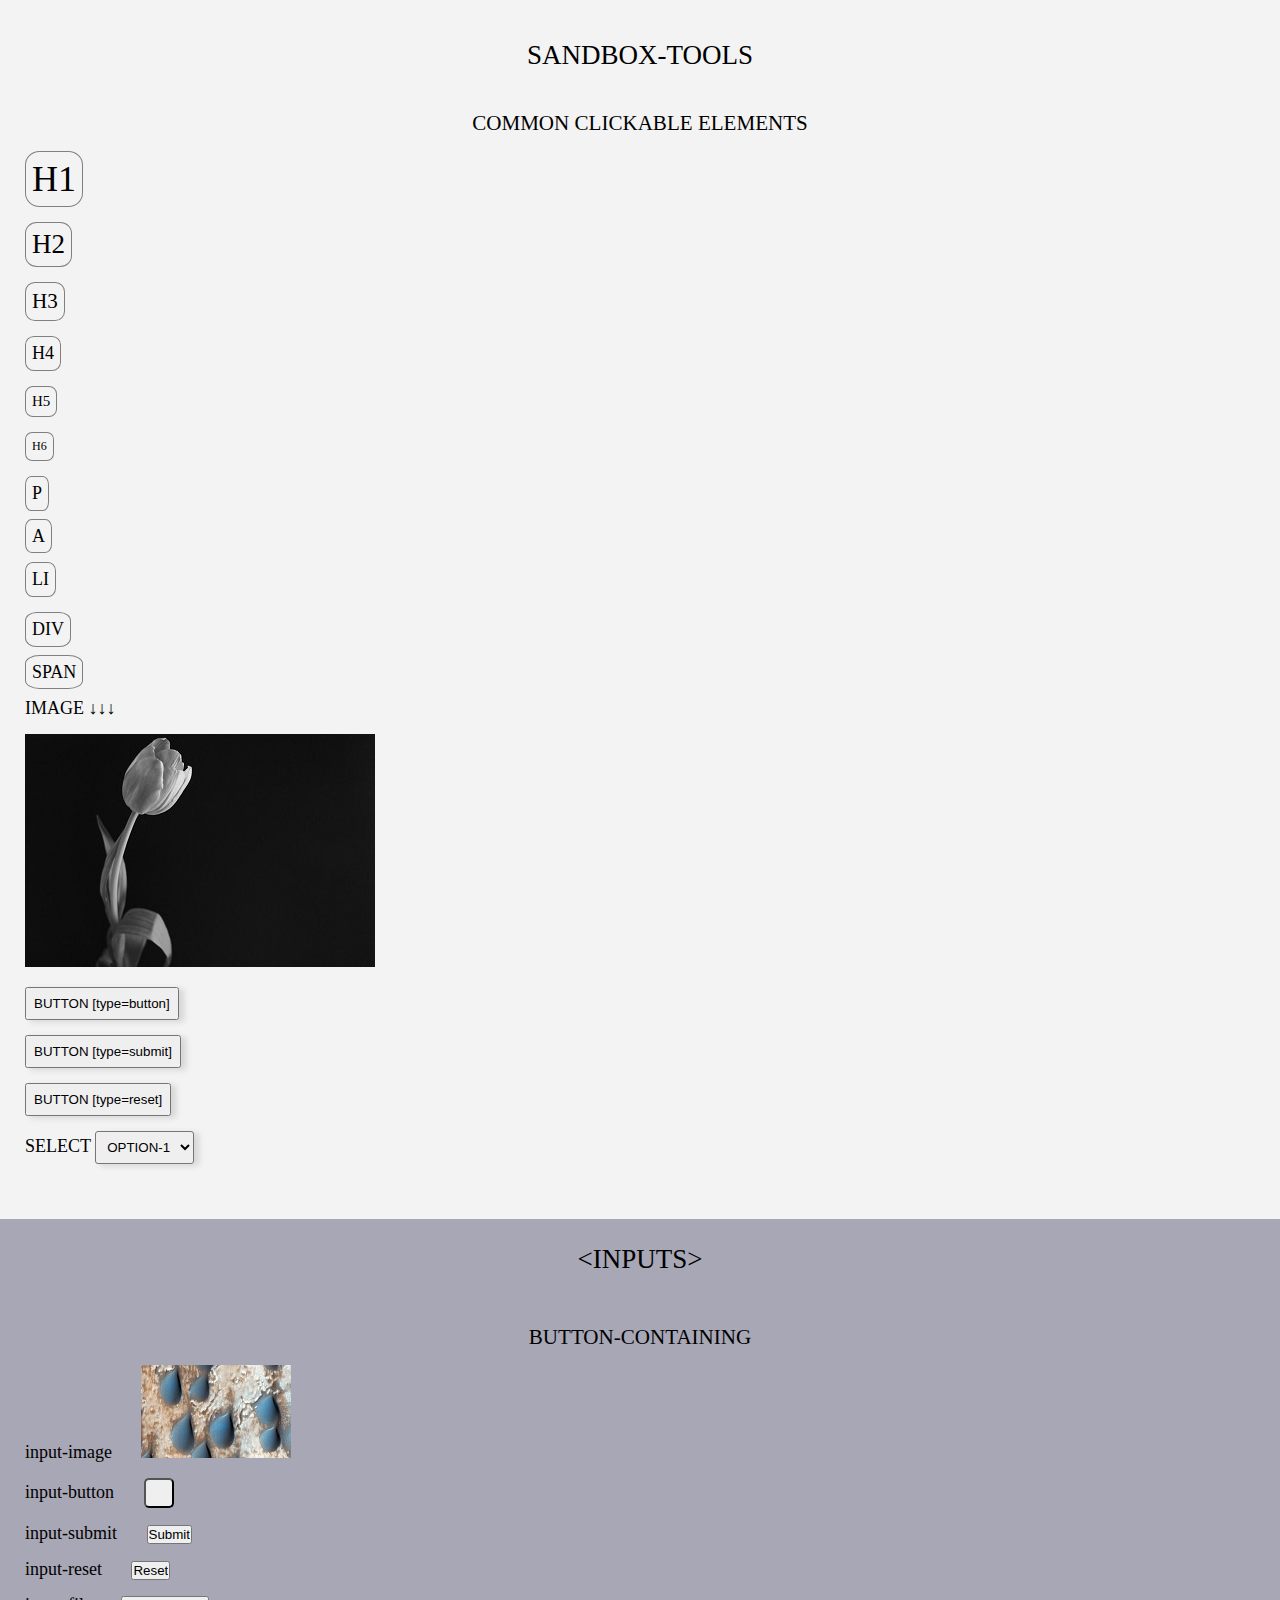
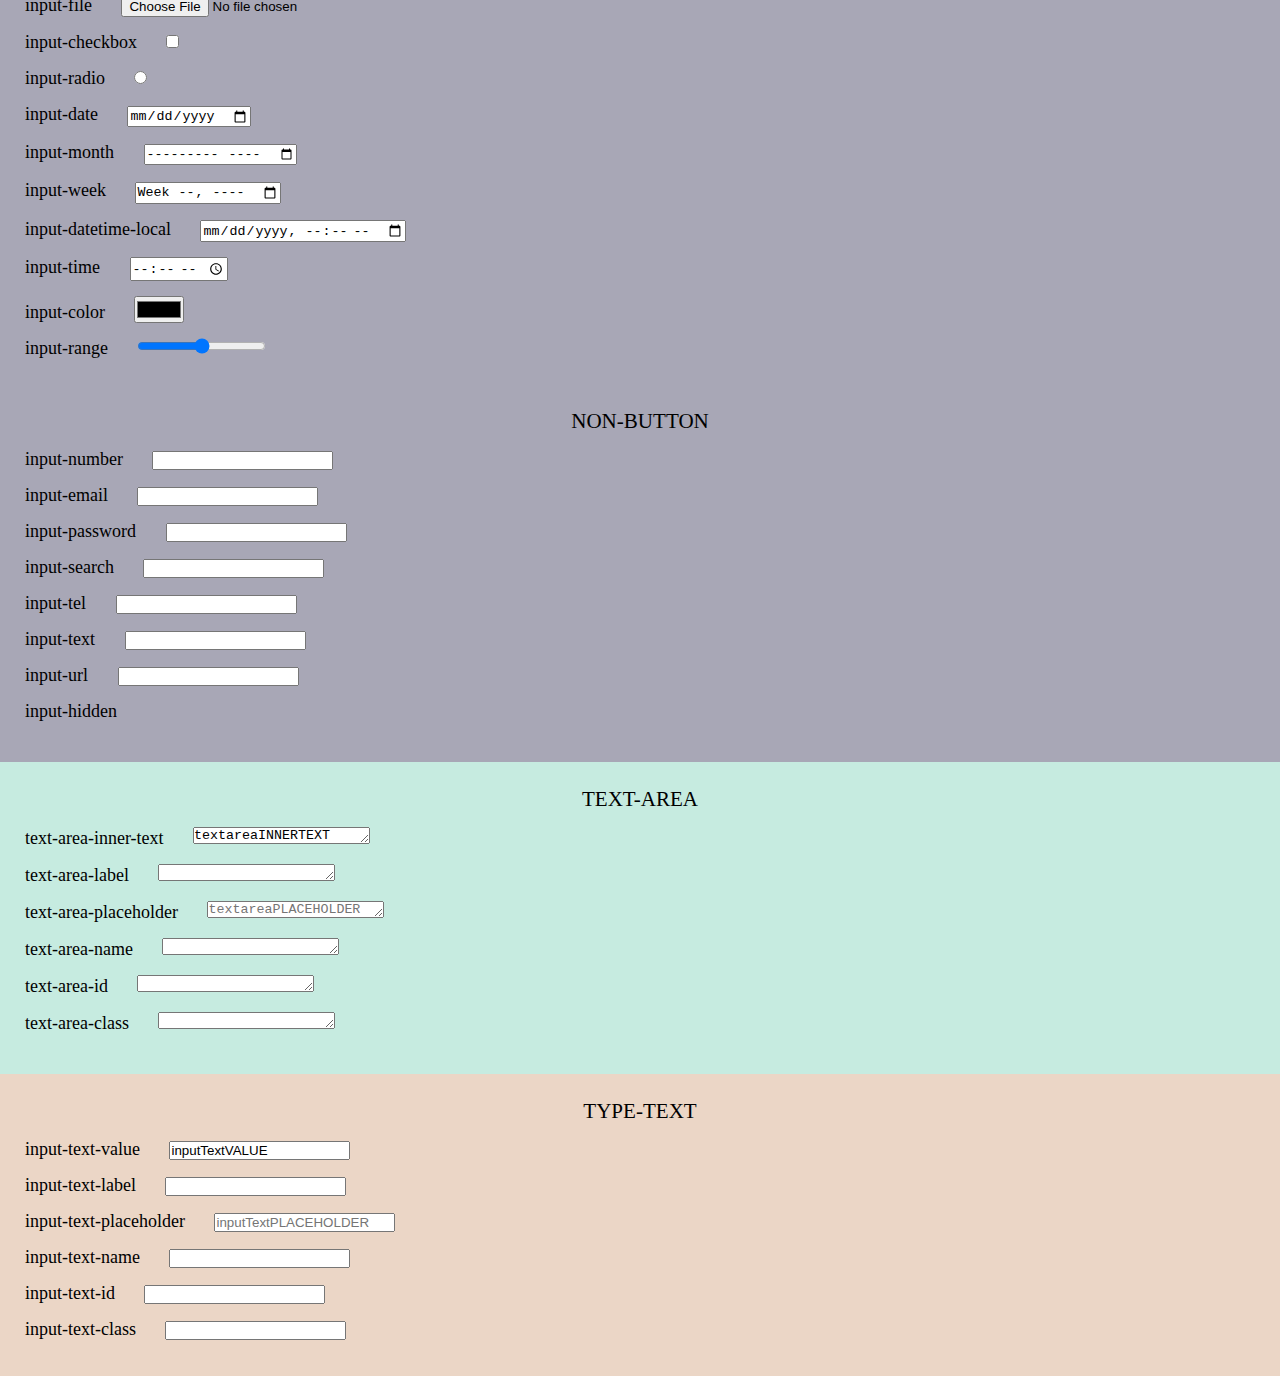
==== commit 754dd2cc: "refactor" ====
--- a/index.html
+++ b/index.html
@@ -187,19 +187,71 @@
       </div>
 
       <div class="inputs-container">
-         <h3 style="text-align: center;">INPUTS NOT REPRESENTED BY &lt;INPUT&gt; ELEMENT</h3>
-         
-         <div class="item">
-            <label for="textarea">labelForTextarea</label>
-            <textarea placeholder="placeholder" name="textarea" id="textarea" cols="20" rows="1"></textarea>
-         </div>
-
-         <div class="item">
-            <textarea placeholder="textarea-wo-label" name="textarea" id="textarea" cols="20" rows="1"></textarea>
-         </div>
-
-         <div class="item">
-
+         <h3 style="text-align: center;">TEXT-AREA</h3>
+         
+         <div class="item">
+            <span>text-area-inner-text</span>
+            <textarea cols="20" rows="1">textareaINNERTEXT</textarea>
+         </div>
+
+         <div class="item">
+            <label for="textareaLABEL">text-area-label</label>
+            <textarea id="textareaLABEL" cols="20" rows="1"></textarea>
+         </div>
+
+         <div class="item">
+            <span>text-area-placeholder</span>
+            <textarea placeholder="textareaPLACEHOLDER" cols="20" rows="1"></textarea>
+         </div>
+
+         <div class="item">
+            <span>text-area-name</span>
+            <textarea name="textareaNAME" cols="20" rows="1"></textarea>
+         </div>
+
+         <div class="item">
+            <span>text-area-id</span>
+            <textarea id="textareaID" cols="20" rows="1"></textarea>
+         </div>
+
+         <div class="item">
+            <span>text-area-class</span>
+            <textarea class="textareaCLASS" cols="20" rows="1"></textarea>
+         </div>
+
+      </div>
+
+      <div class="inputs-container">
+         <h3 style="text-align: center;">TYPE-TEXT</h3>
+         
+         <div class="item">
+            <span>input-text-value</span>
+            <input value="inputTextVALUE" type="text">
+         </div>
+
+         <div class="item">
+            <label for="inputTextLABEL">input-text-label</label>
+            <input id="inputTextLABEL" type="text">
+         </div>
+
+         <div class="item">
+            <span>input-text-placeholder</span>
+            <input placeholder="inputTextPLACEHOLDER" type="text">
+         </div>
+
+         <div class="item">
+            <span>input-text-name</span>
+            <input name="inputTextNAME" type="text">
+         </div>
+
+         <div class="item">
+            <span>input-text-id</span>
+            <input id="inputTextID" type="text">
+         </div>
+
+         <div class="item">
+            <span>input-text-class</span>
+            <input class="inputTextCLASS" type="text">
          </div>
 
       </div>
--- a/style.css
+++ b/style.css
@@ -22,9 +22,12 @@
 li,
 .div,
 span {
-   max-width: fit-content;
+   /* max-width: fit-content; */
    font-weight: 400;
    user-select: none;
+}
+#clickable {  
+   max-width: fit-content;
 }
 
 a,
@@ -88,7 +91,7 @@
 
 input {
    margin-left: 25px;
-   margin-top: 25px;
+   /* margin-top: 25px; */
    cursor: pointer;
 }
 
@@ -96,6 +99,14 @@
    margin: 0;
    padding: 25px;
    background-color: rgb(168, 167, 182);
+}
+
+.inputs-container:first-child {
+   background-color: rgb(235, 214, 198);
+}
+
+.inputs-container:nth-child(3) {
+   background-color: rgb(198, 235, 224);
 }
 
 .inputs-container:last-child {
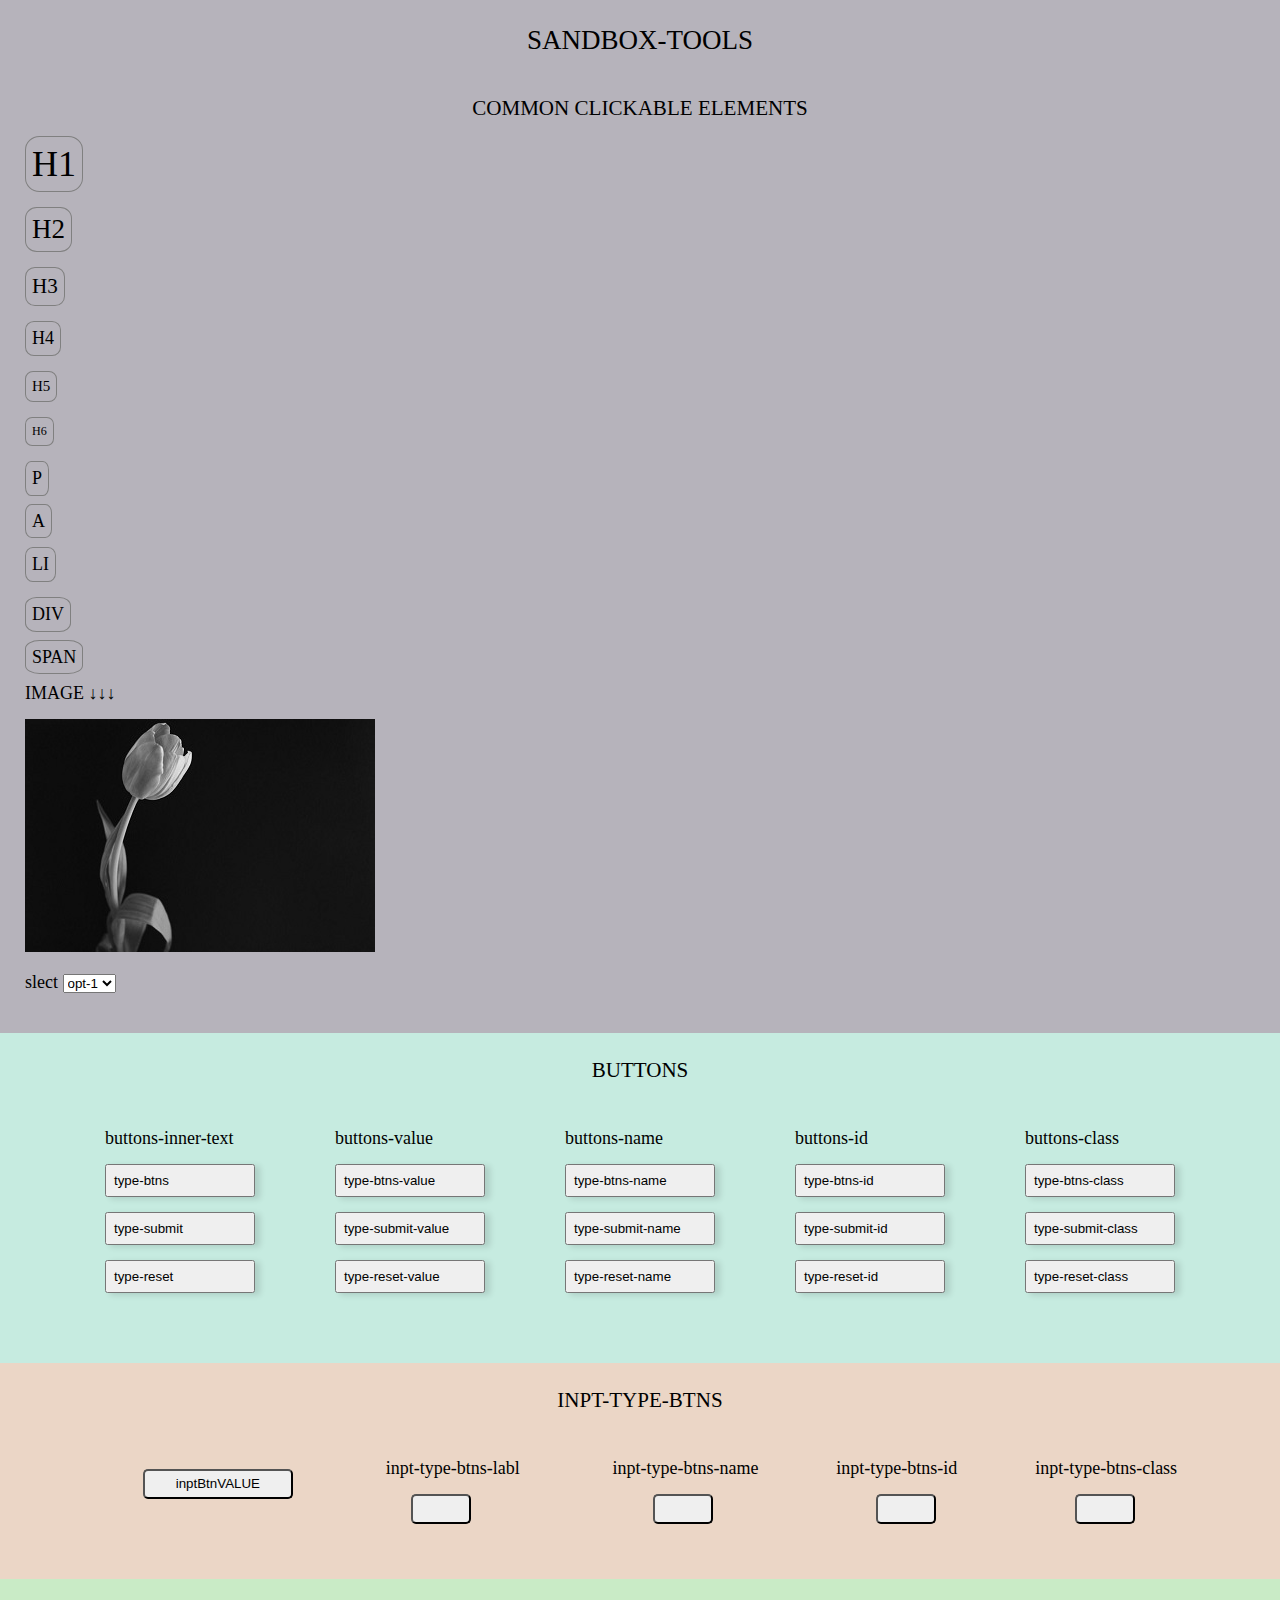
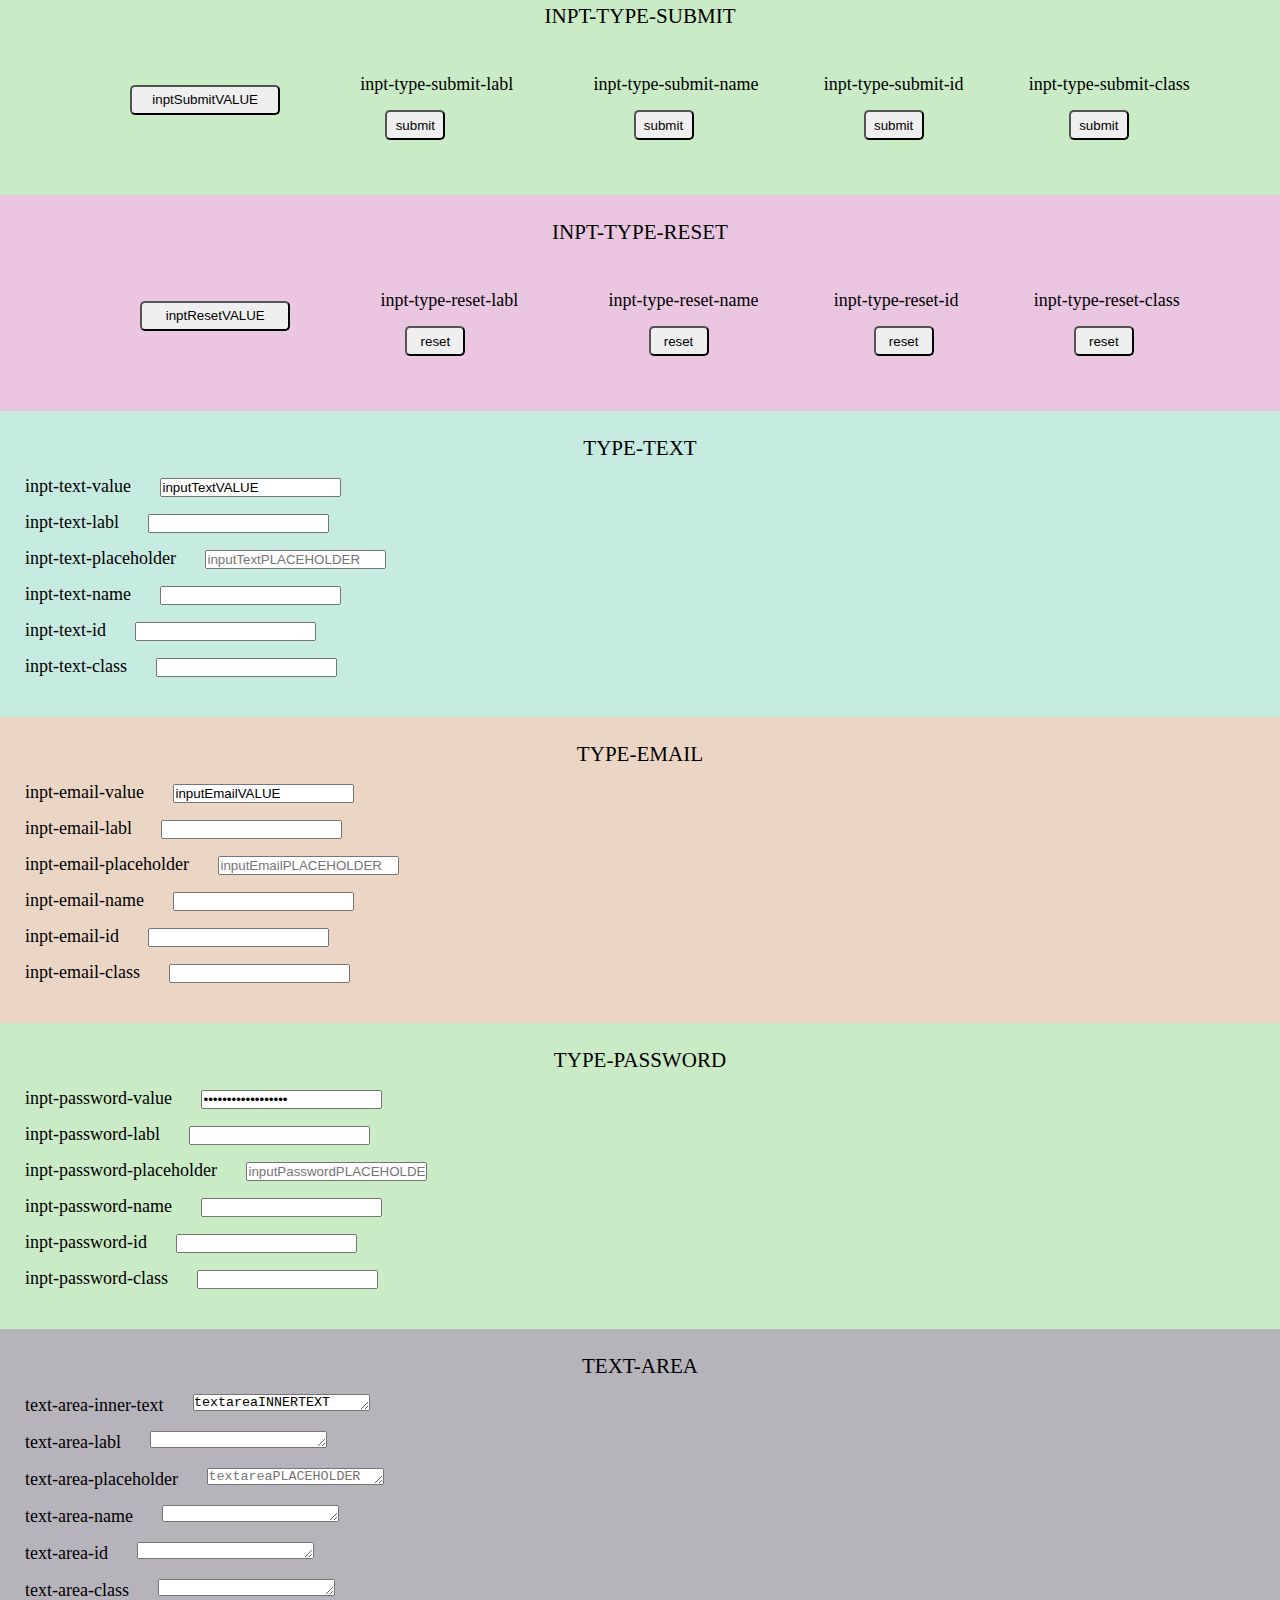
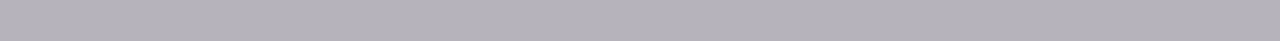
==== commit d12368a8: "refactoring" ====
--- a/index.html
+++ b/index.html
@@ -45,7 +45,7 @@
             <img id="clickable" src="img/img.jpeg" alt="img">
          </div>
 
-         <div class="item">
+         <!-- <div class="item">
             <button class="btn" type="button">BUTTON [type=button]</button>
          </div>
 
@@ -55,138 +55,302 @@
 
          <div class="item">
             <button class="btn" type="reset">BUTTON [type=reset]</button>
-         </div>
-
-         <div class="item">
-            <label for="dropdown-select">SELECT</label>
-            <select class="dropdown-select" name="dropdown" id="dropdown-select">
-               <option value="1">OPTION-1</option>
-               <option value="2">OPTION-2</option>
-               <option value="3">OPTION-3</option>
+         </div> -->
+
+         <div class="item">
+            <label for="dropdownSELECT">slect</label>
+            <select class="dropdown-slect" name="dropdown" id="dropdownSELECT">
+               <option value="1">opt-1</option>
+               <option value="2">opt-2</option>
+               <option value="3">opt-3</option>
             </select>
          </div>
       </div>
 
-      <div class="inputs-container">
-         <h2 style="text-align: center;">&lt;INPUTS&gt;</h2>
-
-         <h3 style="text-align: center; margin-top: 50px;">BUTTON-CONTAINING</h3>
-
-         <div class="item">
-            <label for="input-image">input-image</label>
-            <input src="./img/input-img.jpg" id="input-image" type="image">
-         </div>
-
-         <div class="item">
-            <label for="input-button">input-button</label>
-            <input id="input-button" type="button">
-         </div>
-
-         <div class="item">
-            <label for="input-submit">input-submit</label>
-            <input id="input-submit" type="submit">
-         </div>
-
-         <div class="item">
-            <label for="input-reset">input-reset</label>
-            <input id="input-reset" type="reset">
-         </div>
-
-         <div class="item">
-            <label for="input-file">input-file</label>
-            <input id="input-file" type="file">
-         </div>
-
-         <div class="item">
-            <label for="input-checkbox">input-checkbox</label>
-            <input id="input-checkbox" type="checkbox">
-         </div>
-
-         <div class="item">
-            <label for="input-radio">input-radio</label>
-            <input id="input-radio" type="radio">
-         </div>
-
-         <div class="item">
-            <label for="input-date">input-date</label>
-            <input id="input-date" type="date">
-         </div>
-
-         <div class="item">
-            <label for="input-month">input-month</label>
-            <input id="input-month" type="month">
-         </div>
-
-         <div class="item">
-            <label for="input-week">input-week</label>
-            <input id="input-week" type="week">
-         </div>
-
-         <div class="item">
-            <label for="input-datetime-local">input-datetime-local</label>
-            <input id="input-datetime-local" type="datetime-local">
-         </div>
-
-         <div class="item">
-            <label for="input-time">input-time</label>
-            <input id="input-time" type="time">
-         </div>
-
-         <div class="item">
-            <label for="input-color">input-color</label>
-            <input id="input-color" type="color">
-         </div>
-
-         <div class="item">
-            <label for="input-range">input-range</label>
-            <input id="input-range" type="range">
-         </div>
-
-         <h3 style="text-align: center; margin-top: 50px;">NON-BUTTON</h3>
-
-         <div class="item">
-            <label for="input-number">input-number</label>
-            <input id="input-number" type="number">
-         </div>
-
-         <div class="item">
-            <label for="input-email">input-email</label>
-            <input id="input-email" type="email">
-         </div>
-
-         <div class="item">
-            <label for="input-password">input-password</label>
-            <input id="input-password" type="password">
-         </div>
-         
-         <div class="item">
-            <label for="input-search">input-search</label>
-            <input id="input-search" type="search">
-         </div>
-         
-         <div class="item">
-            <label for="input-tel">input-tel</label>
-            <input id="input-tel" type="tel">
-         </div>
-
-         <div class="item">
-            <label for="input-text">input-text</label>
-            <input id="input-text" type="text">
-         </div>
-
-         <div class="item">
-            <label for="input-url">input-url</label>
-            <input id="input-url" type="url">
-         </div>
-
-         <div class="item">
-            <label for="input-hidden">input-hidden</label>
-            <input id="input-hidden" type="hidden">
-         </div>
-
-      </div>
-
-      <div class="inputs-container">
+      <!--buttons-->
+      <div class="container buttons">
+         <h3 style="text-align: center;">BUTTONS</h3>
+
+         <div class="flex-container">
+            <div class="col">
+               <p>buttons-inner-text</p>
+               <div class="item">
+                  <button type="button">type-btns</button>
+               </div>
+      
+               <div class="item">
+                  <button type="submit">type-submit</button>
+               </div>
+      
+               <div class="item">
+                  <button type="reset">type-reset</button>
+               </div>
+            </div>
+
+            <div class="col">
+               <p>buttons-value</p>
+               <div class="item">
+                  <button value="btnsVALUE" type="button">type-btns-value</button>
+               </div>
+      
+               <div class="item">
+                  <button value="submitVALUE" type="submit">type-submit-value</button>
+               </div>
+      
+               <div class="item">
+                  <button value="resetVALUE" type="reset">type-reset-value</button>
+               </div>
+            </div>
+
+            <div class="col">
+               <p>buttons-name</p>
+               <div class="item">
+                  <button name="btnsNAME" type="button">type-btns-name</button>
+               </div>
+      
+               <div class="item">
+                  <button name="submitNAME" type="submit">type-submit-name</button>
+               </div>
+      
+               <div class="item">
+                  <button name="resetNAME" type="reset">type-reset-name</button>
+               </div>
+            </div>
+
+            <div class="col">
+               <p>buttons-id</p>
+               <div class="item">
+                  <button id="btnsID" type="button">type-btns-id</button>
+               </div>
+      
+               <div class="item">
+                  <button id="submitID" type="submit">type-submit-id</button>
+               </div>
+      
+               <div class="item">
+                  <button id="resetID" type="reset">type-reset-id</button>
+               </div>
+            </div>
+
+            <div class="col">
+               <p>buttons-class</p>
+               <div class="item">
+                  <button class="btn-btns" type="button">type-btns-class</button>
+               </div>
+      
+               <div class="item">
+                  <button class="btn-submit" type="submit">type-submit-class</button>
+               </div>
+      
+               <div class="item">
+                  <button class="btn-reset" type="reset">type-reset-class</button>
+               </div>
+            </div>
+         </div>
+      </div>
+
+      <!--inpt-type-btns-->
+      <div class="container btns">
+         <h3 style="text-align: center;">INPT-TYPE-BTNS</h3>
+
+         <div class="flex-container">
+            <div class="item">
+               <input value="inptBtnVALUE" type="button">
+            </div>
+   
+            <div class="item">
+               <label for="inptBtnsLABEL">inpt-type-btns-labl</label>
+               <input id="inptBtnsLABEL" type="button">
+            </div>
+
+            <div class="item">
+               <p>inpt-type-btns-name</p>
+               <input name="inptBtnsNAME" type="button">
+            </div>
+
+            <div class="item">
+               <p>inpt-type-btns-id</p>
+               <input id="inptBtnsID" type="button">
+            </div>
+
+            <div class="item">
+               <p>inpt-type-btns-class</p>
+               <input class="inptBtnsCLASS" type="button">
+            </div>
+         </div>
+      </div>
+
+      <!--inpt-type-submit-->
+      <div class="container submit">
+         <h3 style="text-align: center;">INPT-TYPE-SUBMIT</h3>
+
+         <div class="flex-container">
+            <div class="item">
+               <input value="inptSubmitVALUE" type="submit">
+            </div>
+   
+            <div class="item">
+               <label for="inptBtnsLABEL">inpt-type-submit-labl</label>
+               <input id="inptSubmitLABEL" type="submit" value="submit">
+            </div>
+
+            <div class="item">
+               <p>inpt-type-submit-name</p>
+               <input name="inptSubmitNAME" type="submit" value="submit">
+            </div>
+
+            <div class="item">
+               <p>inpt-type-submit-id</p>
+               <input id="inptSubmitID" type="submit" value="submit">
+            </div>
+
+            <div class="item">
+               <p>inpt-type-submit-class</p>
+               <input class="inptSubmitCLASS" type="submit" value="submit">
+            </div>
+         </div>
+      </div>
+
+      <!--inpt-type-reset-->
+      <div class="container reset">
+         <h3 style="text-align: center;">INPT-TYPE-RESET</h3>
+
+         <div class="flex-container">
+            <div class="item">
+               <input value="inptResetVALUE" type="reset">
+            </div>
+   
+            <div class="item">
+               <label for="inptBtnsLABEL">inpt-type-reset-labl</label>
+               <input id="inptResetLABEL" type="reset" value="reset">
+            </div>
+
+            <div class="item">
+               <p>inpt-type-reset-name</p>
+               <input name="inptResetNAME" type="reset" value="reset">
+            </div>
+
+            <div class="item">
+               <p>inpt-type-reset-id</p>
+               <input id="inptResetID" type="reset" value="reset">
+            </div>
+
+            <div class="item">
+               <p>inpt-type-reset-class</p>
+               <input class="inptResetCLASS" type="reset" value="reset">
+            </div>
+         </div>
+      </div>
+
+      <!--type-text -->
+      <div class="container text">
+         <h3 style="text-align: center;">TYPE-TEXT</h3>
+   
+         <div class="item">
+            <span>inpt-text-value</span>
+            <input value="inputTextVALUE" type="text">
+         </div>
+
+         <div class="item">
+            <label for="inputTextLABEL">inpt-text-labl</label>
+            <input id="inputTextLABEL" type="text">
+         </div>
+
+         <div class="item">
+            <span>inpt-text-placeholder</span>
+            <input placeholder="inputTextPLACEHOLDER" type="text">
+         </div>
+
+         <div class="item">
+            <span>inpt-text-name</span>
+            <input name="inputTextNAME" type="text">
+         </div>
+
+         <div class="item">
+            <span>inpt-text-id</span>
+            <input id="inputTextID" type="text">
+         </div>
+
+         <div class="item">
+            <span>inpt-text-class</span>
+            <input class="inputTextCLASS" type="text">
+         </div>
+      </div>
+
+      <!--type-email -->
+      <div class="container email">
+         <h3 style="text-align: center;">TYPE-EMAIL</h3>
+
+         <div class="item">
+            <span>inpt-email-value</span>
+            <input value="inputEmailVALUE" type="email">
+         </div>
+
+         <div class="item">
+            <label for="inputEmailLABEL">inpt-email-labl</label>
+            <input id="inputEmailLABEL" type="email">
+         </div>
+
+         <div class="item">
+            <span>inpt-email-placeholder</span>
+            <input placeholder="inputEmailPLACEHOLDER" type="email">
+         </div>
+
+         <div class="item">
+            <span>inpt-email-name</span>
+            <input name="inputEmailNAME" type="email">
+         </div>
+
+         <div class="item">
+            <span>inpt-email-id</span>
+            <input id="inputEmailID" type="email">
+         </div>
+
+         <div class="item">
+            <span>inpt-email-class</span>
+            <input class="inputEmailCLASS" type="email">
+         </div>
+
+      </div>
+
+      <!--type-password -->
+      <div class="container password">
+         <h3 style="text-align: center;">TYPE-PASSWORD</h3>
+
+         <div class="item">
+            <span>inpt-password-value</span>
+            <input value="inputPasswordVALUE" type="password">
+         </div>
+
+         <div class="item">
+            <label for="inputPasswordLABEL">inpt-password-labl</label>
+            <input id="inputPasswordLABEL" type="password">
+         </div>
+
+         <div class="item">
+            <span>inpt-password-placeholder</span>
+            <input placeholder="inputPasswordPLACEHOLDER" type="password">
+         </div>
+
+         <div class="item">
+            <span>inpt-password-name</span>
+            <input name="inputPasswordNAME" type="password">
+         </div>
+
+         <div class="item">
+            <span>inpt-password-id</span>
+            <input id="inputPasswordID" type="password">
+         </div>
+
+         <div class="item">
+            <span>inpt-password-class</span>
+            <input class="inputPasswordCLASS" type="password">
+         </div>
+
+      </div>
+
+      <!--text-area -->
+      <div class="container area">
          <h3 style="text-align: center;">TEXT-AREA</h3>
          
          <div class="item">
@@ -195,7 +359,7 @@
          </div>
 
          <div class="item">
-            <label for="textareaLABEL">text-area-label</label>
+            <label for="textareaLABEL">text-area-labl</label>
             <textarea id="textareaLABEL" cols="20" rows="1"></textarea>
          </div>
 
@@ -218,44 +382,7 @@
             <span>text-area-class</span>
             <textarea class="textareaCLASS" cols="20" rows="1"></textarea>
          </div>
-
-      </div>
-
-      <div class="inputs-container">
-         <h3 style="text-align: center;">TYPE-TEXT</h3>
-         
-         <div class="item">
-            <span>input-text-value</span>
-            <input value="inputTextVALUE" type="text">
-         </div>
-
-         <div class="item">
-            <label for="inputTextLABEL">input-text-label</label>
-            <input id="inputTextLABEL" type="text">
-         </div>
-
-         <div class="item">
-            <span>input-text-placeholder</span>
-            <input placeholder="inputTextPLACEHOLDER" type="text">
-         </div>
-
-         <div class="item">
-            <span>input-text-name</span>
-            <input name="inputTextNAME" type="text">
-         </div>
-
-         <div class="item">
-            <span>input-text-id</span>
-            <input id="inputTextID" type="text">
-         </div>
-
-         <div class="item">
-            <span>input-text-class</span>
-            <input class="inputTextCLASS" type="text">
-         </div>
-
-      </div>
-
+      </div>
    </main>
    <script src="script.js"></script>
 </body>
--- a/style.css
+++ b/style.css
@@ -45,14 +45,27 @@
 
 button {
    cursor: pointer;
+   min-width: 150px;
+   text-align: left;
+   padding: 7px;
+   box-shadow: 5px 2px 6px rgba(0, 0, 0, 0.123);
+}
+
+label[for="inptBtnsLABEL"] {
+   display: block;
+   margin: 15px;
 }
 
 li {
    list-style: none;
 }
 
-.container {
-   padding: 25px;
+
+
+.flex-container {
+   display: flex;
+   align-items: center;
+   justify-content: space-evenly;
 }
 
 .item.border > h1,
@@ -69,11 +82,6 @@
    padding: 6px;
    border: 1.5px solid gray;
    border-radius: 25%;
-}
-
-.btn {
-   padding: 7px;
-   box-shadow: 5px 2px 6px rgba(0, 0, 0, 0.123);
 }
 
 .dropdown-select {
@@ -95,29 +103,55 @@
    cursor: pointer;
 }
 
-.inputs-container {
+input[type="button"],
+input[type="submit"],
+input[type="reset"] {
+   margin-left: 40px;
+   background-color: rgb(239, 239, 239), rgb(59, 59, 59);
+   border-radius: 5px;
+   width: 60px;
+   height: 30px;
+}
+
+input[value="inptBtnVALUE"],
+input[value="inptSubmitVALUE"],
+input[value="inptResetVALUE"] {
+   width: 150px;
+   height: 30px;
+}
+
+.container {
    margin: 0;
    padding: 25px;
-   background-color: rgb(168, 167, 182);
+   background-color: rgb(182, 179, 187);
 }
 
-.inputs-container:first-child {
+.container.buttons {
+   background-color: rgb(198, 235, 224);
+}
+
+.container.btns {
    background-color: rgb(235, 214, 198);
 }
 
-.inputs-container:nth-child(3) {
+.container.submit {
+   background-color: rgb(201, 235, 198);
+}
+
+.container.reset {
+   background-color: rgb(235, 198, 224);
+}
+
+.container.text {
    background-color: rgb(198, 235, 224);
 }
 
-.inputs-container:last-child {
+.container.email {
    background-color: rgb(235, 214, 198);
 }
 
-input[type="button"] {
-   background-color: rgb(239, 239, 239), rgb(59, 59, 59);
-   border-radius: 5px;
-   width: 30px;
-   height: 30px;
+.container.password {
+   background-color: rgb(201, 235, 198);
 }
 
 textarea {
